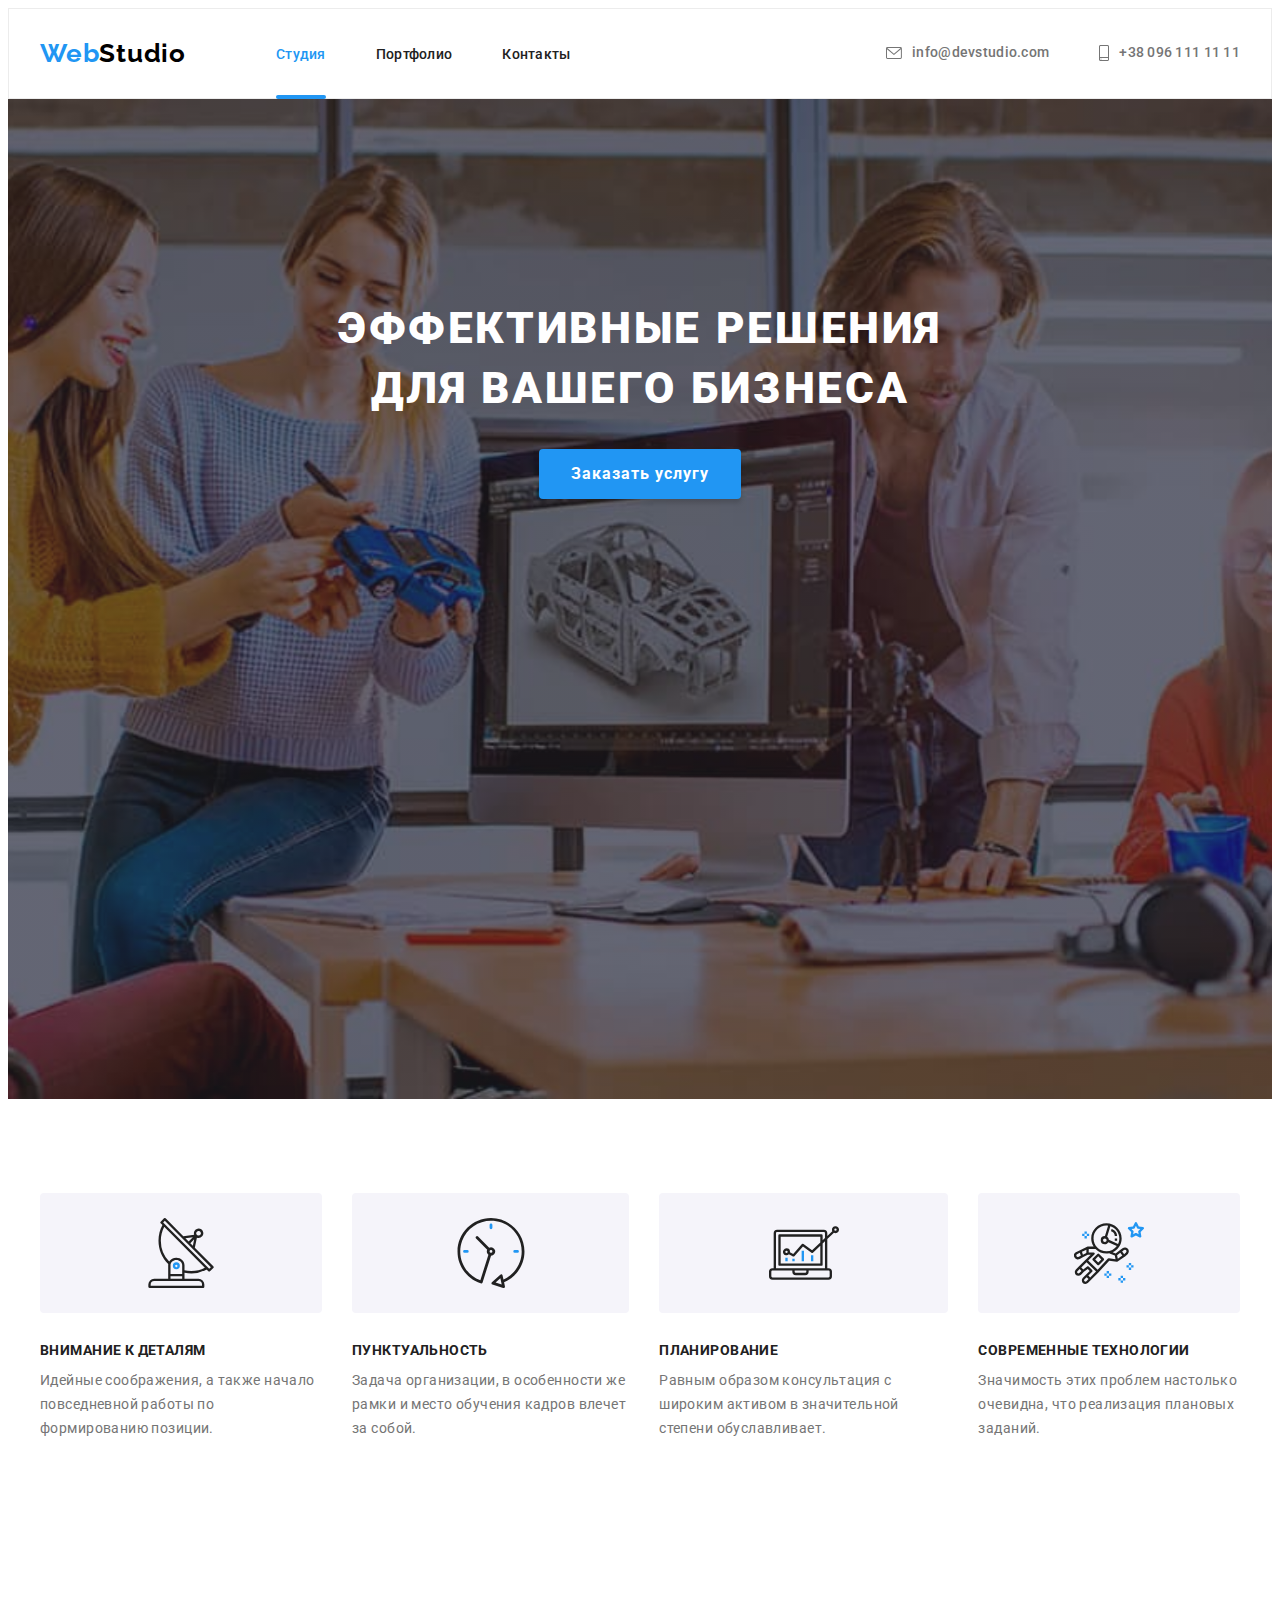
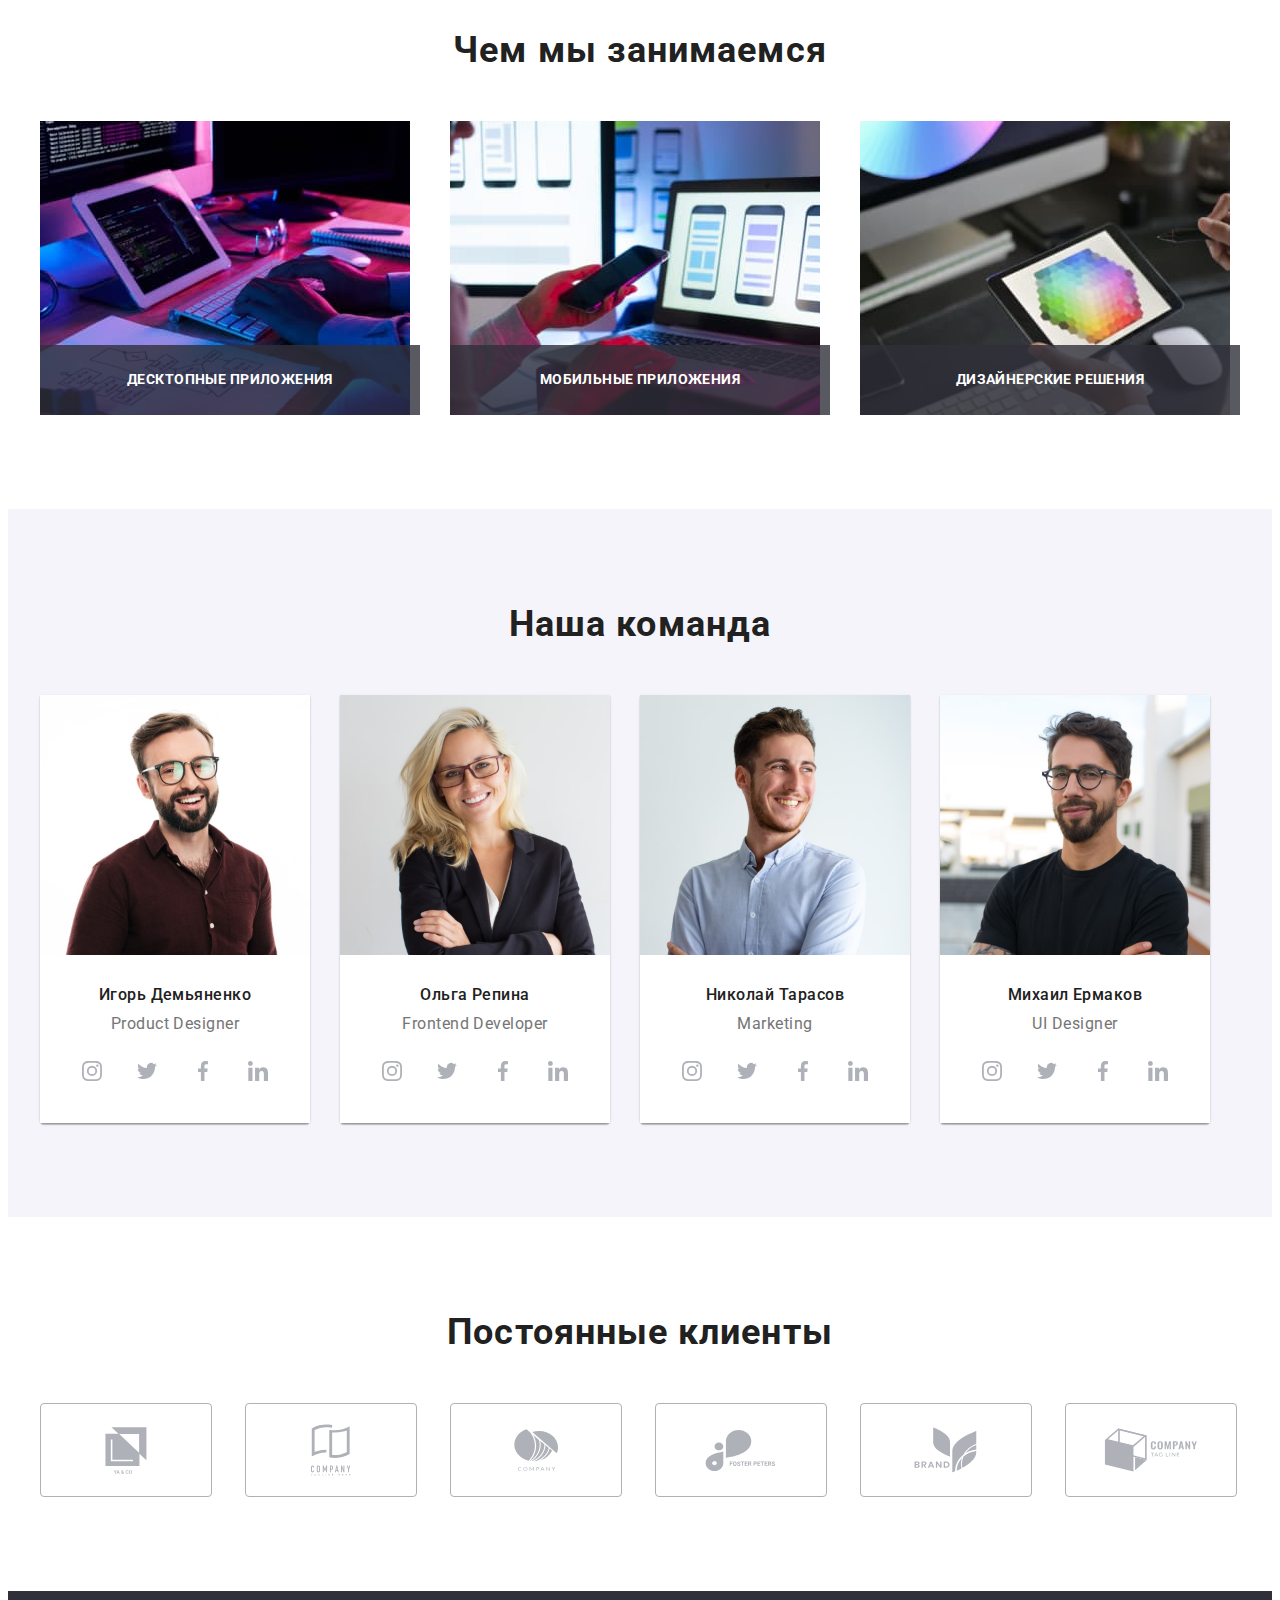
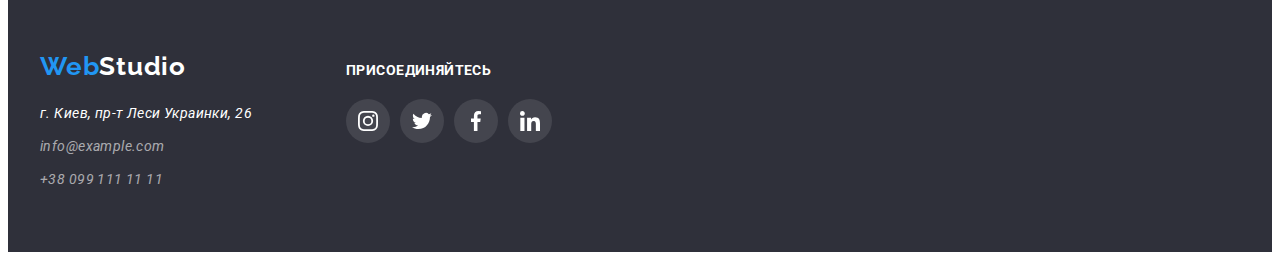
==== index.html @ 046500df "Клонирует HW5" ====
<!DOCTYPE html>
<html lang="ru">
  <head>
    <meta charset="UTF-8" />
    <meta http-equiv="X-UA-Compatible" content="IE=edge" />
    <meta name="viewport" content="width=device-width, initial-scale=1.0" />
    <title>HW 1</title>
    <link rel="preconnect" href="https://fonts.gstatic.com" />
    <link
      href="https://fonts.googleapis.com/css2?family=Raleway:wght@700&family=Roboto:wght@400;500;700;900&display=swap"
      rel="stylesheet"
    />
    <link
      rel="stylesheet"
      href="https://cdnjs.cloudflare.com/ajax/libs/modern-normalize/1.1.0/modern-normalize.min.css"
      integrity="sha512-wpPYUAdjBVSE4KJnH1VR1HeZfpl1ub8YT/NKx4PuQ5NmX2tKuGu6U/JRp5y+Y8XG2tV+wKQpNHVUX03MfMFn9Q=="
      crossorigin="anonymous"
      referrerpolicy="no-referrer"
    />
    <link rel="stylesheet" href="./css/styles.css" />
  </head>

  <body class="body">
    <header class="header">
      <div class="container header-container">
        <nav class="navigation">
          <a href="./index.html" lang="en" class="logo link"
            >Web<span class="logo-header">Studio</span></a
          >

          <ul class="nav-menu list">
            <li class="menu-item">
              <a class="menu-link link current" href="./index.html">Студия</a>
            </li>
            <li class="menu-item">
              <a class="menu-link link" href="./portfolio.html">Портфолио</a>
            </li>
            <li class="menu-item">
              <a class="menu-link link" href="#">Контакты</a>
            </li>
          </ul>
        </nav>
        <ul class="connect-header list">
          <li class="connect-item">
            <a class="connect-link link" href="mailto:info@devstudio.com">
              <svg class="connect-link-icon" width="16" height="12">
                <use href="./images/icons.svg#email"></use>
              </svg>
              info@devstudio.com
            </a>
          </li>
          <li class="connect-item">
            <a class="connect-link link" href="tel:+380961111111">
              <svg class="connect-link-icon" width="10" height="16">
                <use href="./images/icons.svg#smartphone"></use>
              </svg>
              +38 096 111 11 11
            </a>
          </li>
        </ul>
      </div>
    </header>

    <main>
      <!--HERO Банер-->
      <section class="hero">
        <div class="container">
          <h1 class="hero-titel">
            Эффективные решения<br />
            для вашего бизнеса
          </h1>
          <button data-modal-open class="hero-btn" type="button">
            Заказать услугу
          </button>
        </div>
      </section>

      <!--Преимущества - edvantages-->

      <section class="edvantages section">
        <div class="container">
          <!--h2 "Преимущества" скрыт стилями-->
          <h2 class="visualy-hidden">Преимущества</h2>
          <ul class="edvantages-list list">
            <li class="edvantages-item">
              <div class="edvantages-icon-conteiner">
                <svg class="edvantages-icon" width="70" height="70">
                  <use href="./images/icons.svg#antenna"></use>
                </svg>
              </div>
              <h3 class="edvantages-title">Внимание к деталям</h3>
              <p class="edvantages-description">
                Идейные соображения, а также начало повседневной работы по
                формированию позиции.
              </p>
            </li>
            <li class="edvantages-item">
              <div class="edvantages-icon-conteiner">
                <svg class="edvantages-icon" width="70" height="70">
                  <use href="./images/icons.svg#clock"></use>
                </svg>
              </div>
              <h3 class="edvantages-title">Пунктуальность</h3>
              <p class="edvantages-description">
                Задача организации, в особенности же рамки и место обучения
                кадров влечет за собой.
              </p>
            </li>
            <li class="edvantages-item">
              <div class="edvantages-icon-conteiner">
                <svg class="edvantages-icon" width="70" height="70">
                  <use href="./images/icons.svg#diagram"></use>
                </svg>
              </div>
              <h3 class="edvantages-title">Планирование</h3>
              <p class="edvantages-description">
                Равным образом консультация с широким активом в значительной
                степени обуславливает.
              </p>
            </li>
            <li class="edvantages-item">
              <div class="edvantages-icon-conteiner">
                <svg class="edvantages-icon" width="70" height="70">
                  <use href="./images/icons.svg#astronaut"></use>
                </svg>
              </div>
              <h3 class="edvantages-title">Современные технологии</h3>
              <p class="edvantages-description">
                Значимость этих проблем настолько очевидна, что реализация
                плановых заданий.
              </p>
            </li>
          </ul>
        </div>
      </section>

      <!--benefits-Чем мы занимаемся-->

      <section class="benefits section">
        <div class="container">
          <h2 class="section-title">Чем мы занимаемся</h2>
          <ul class="benefits-list list">
            <li class="benefits-item">
              <div class="benefits-card">
                <img
                  class="benefits-img"
                  src="./images/exampleofwork/workcode.jpg"
                  alt="Написание програмного кода"
                  width="370"
                  height="294"
                />
                <p class="benefits-title">Десктопные приложения</p>
              </div>
            </li>
            <li class="benefits-item">
              <div class="benefits-card">
                <img
                  class="benefits-img"
                  src="./images/exampleofwork/workmobile.jpg"
                  alt="Создание мобильных приложений"
                  width="370"
                  height="294"
                />
                <p class="benefits-title">Мобильные приложения</p>
              </div>
            </li>
            <li class="benefits-item">
              <div class="benefits-card">
                <img
                  class="benefits-img"
                  src="./images/exampleofwork/workdesign.jpg"
                  alt="Дизайн"
                  width="370"
                  height="294"
                />
                <p class="benefits-title">Дизайнерские решения</p>
              </div>
            </li>
          </ul>
        </div>
      </section>

      <!--Наша команда-->
      <section class="team section">
        <div class="container">
          <h2 class="section-title">Наша команда</h2>
          <ul class="team-list list">
            <li class="team-item">
              <img
                class="team-img"
                src="./images/team/productdesigner.jpg"
                alt="фото члена команды"
                width="270"
                height="260"
              />
              <div class="team-card">
                <h3 class="team-name">Игорь Демьяненко</h3>
                <p class="team-profession" lang="en">Product Designer</p>
                <ul class="team-social-list list">
                  <li class="team-social-item">
                    <a class="team-social-link" href="#">
                      <svg class="team-social-icon" width="20" height="20">
                        <use href="./images/icons.svg#instagram"></use>
                      </svg>
                    </a>
                  </li>
                  <li class="team-social-item">
                    <a class="team-social-link" href="#">
                      <svg class="team-social-icon" width="20" height="20">
                        <use href="./images/icons.svg#twitter"></use>
                      </svg>
                    </a>
                  </li>
                  <li class="team-social-item">
                    <a class="team-social-link" href="#">
                      <svg class="team-social-icon" width="20" height="20">
                        <use href="./images/icons.svg#facebook"></use>
                      </svg>
                    </a>
                  </li>
                  <li class="team-social-item">
                    <a class="team-social-link" href="#">
                      <svg class="team-social-icon" width="20" height="20">
                        <use href="./images/icons.svg#linkedin"></use>
                      </svg>
                    </a>
                  </li>
                </ul>
              </div>
            </li>
            <li class="team-item">
              <img
                class="team-img"
                src="./images/team/frontentdeveloper.jpg"
                alt="фото члена команды"
                width="270"
                height="260"
              />
              <div class="team-card">
                <h3 class="team-name">Ольга Репина</h3>
                <p class="team-profession" lang="en">Frontend Developer</p>
                <ul class="team-social-list list">
                  <li class="team-social-item">
                    <a class="team-social-link" href="#">
                      <svg class="team-social-icon" width="20" height="20">
                        <use href="./images/icons.svg#instagram"></use>
                      </svg>
                    </a>
                  </li>
                  <li class="team-social-item">
                    <a class="team-social-link" href="#">
                      <svg class="team-social-icon" width="20" height="20">
                        <use href="./images/icons.svg#twitter"></use>
                      </svg>
                    </a>
                  </li>
                  <li class="team-social-item">
                    <a class="team-social-link" href="#">
                      <svg class="team-social-icon" width="20" height="20">
                        <use href="./images/icons.svg#facebook"></use>
                      </svg>
                    </a>
                  </li>
                  <li class="team-social-item">
                    <a class="team-social-link" href="#">
                      <svg class="team-social-icon" width="20" height="20">
                        <use href="./images/icons.svg#linkedin"></use>
                      </svg>
                    </a>
                  </li>
                </ul>
              </div>
            </li>
            <li class="team-item">
              <img
                class="team-img"
                src="./images/team/marketing.jpg"
                alt="фото члена команды"
                width="270"
                height="260"
              />
              <div class="team-card">
                <h3 class="team-name">Николай Тарасов</h3>
                <p class="team-profession" lang="en">Marketing</p>
                <ul class="team-social-list list">
                  <li class="team-social-item">
                    <a class="team-social-link" href="#">
                      <svg class="team-social-icon" width="20" height="20">
                        <use href="./images/icons.svg#instagram"></use>
                      </svg>
                    </a>
                  </li>
                  <li class="team-social-item">
                    <a class="team-social-link" href="#">
                      <svg class="team-social-icon" width="20" height="20">
                        <use href="./images/icons.svg#twitter"></use>
                      </svg>
                    </a>
                  </li>
                  <li class="team-social-item">
                    <a class="team-social-link" href="#">
                      <svg class="team-social-icon" width="20" height="20">
                        <use href="./images/icons.svg#facebook"></use>
                      </svg>
                    </a>
                  </li>
                  <li class="team-social-item">
                    <a class="team-social-link" href="#">
                      <svg class="team-social-icon" width="20" height="20">
                        <use href="./images/icons.svg#linkedin"></use>
                      </svg>
                    </a>
                  </li>
                </ul>
              </div>
            </li>
            <li class="team-item">
              <img
                src="./images/team/uidesigner.jpg"
                alt="фото члена команды"
                width="270"
                height="260"
              />
              <div class="team-card">
                <h3 class="team-name">Михаил Ермаков</h3>
                <p class="team-profession" lang="rn">UI Designer</p>
                <ul class="team-social-list list">
                  <li class="team-social-item">
                    <a class="team-social-link" href="#">
                      <svg class="team-social-icon" width="20" height="20">
                        <use href="./images/icons.svg#instagram"></use>
                      </svg>
                    </a>
                  </li>
                  <li class="team-social-item">
                    <a class="team-social-link" href="#">
                      <svg class="team-social-icon" width="20" height="20">
                        <use href="./images/icons.svg#twitter"></use>
                      </svg>
                    </a>
                  </li>
                  <li class="team-social-item">
                    <a class="team-social-link" href="#">
                      <svg class="team-social-icon" width="20" height="20">
                        <use href="./images/icons.svg#facebook"></use>
                      </svg>
                    </a>
                  </li>
                  <li class="team-social-item">
                    <a class="team-social-link" href="#">
                      <svg class="team-social-icon" width="20" height="20">
                        <use href="./images/icons.svg#linkedin"></use>
                      </svg>
                    </a>
                  </li>
                </ul>
              </div>
            </li>
          </ul>
        </div>
      </section>

      <!--==========Постоянные клиенты===========-->
      <section class="clients section">
        <div class="container">
          <h2 class="section-title">Постоянные клиенты</h2>
          <ul class="clients-list list">
            <li class="clients-item">
              <a class="clients-item-link" href="#">
                <svg class="clients-item-logo" width="42" height="47">
                  <use href="./images/icons.svg#client1"></use>
                </svg>
              </a>
            </li>
            <li class="clients-item">
              <a class="clients-item-link" href="#">
                <svg class="clients-item-logo" width="40" height="52">
                  <use href="./images/icons.svg#client2"></use>
                </svg>
              </a>
            </li>
            <li class="clients-item">
              <a class="clients-item-link" href="#">
                <svg class="clients-item-logo" width="44" height="42">
                  <use href="./images/icons.svg#client3"></use>
                </svg>
              </a>
            </li>
            <li class="clients-item">
              <a class="clients-item-link" href="#">
                <svg class="clients-item-logo" width="85" height="41">
                  <use href="./images/icons.svg#client4"></use>
                </svg>
              </a>
            </li>
            <li class="clients-item">
              <a class="clients-item-link" href="#">
                <svg class="clients-item-logo" width="63" height="46">
                  <use href="./images/icons.svg#client5"></use>
                </svg>
              </a>
            </li>
            <li class="clients-item">
              <a class="clients-item-link" href="#">
                <svg class="clients-item-logo" width="94" height="44">
                  <use href="./images/icons.svg#client6"></use>
                </svg>
              </a>
            </li>
          </ul>
        </div>
      </section>
    </main>

    <footer class="footer">
      <div class="container footer-container">
        <div class="footer-left">
          <a href="./index.html" lang="en" class="logo link"
            >Web<span class="logo-footer">Studio</span></a
          >

          <address class="footer-address">
            <a
              class="footer-address-map link"
              href="https://goo.gl/maps/kzcwZxw4ZGiegETZ7"
              target="_blank"
              rel="noopener noreferrer"
              >г. Киев, пр-т Леси Украинки, 26</a
            >

            <ul class="list">
              <li class="footer-list">
                <a class="footer-address link" href="mailto:info@example.com"
                  >info@example.com</a
                >
              </li>
              <li class="footer-list">
                <a class="footer-address link" href="tel:+380991111111"
                  >+38 099 111 11 11</a
                >
              </li>
            </ul>
          </address>
        </div>
        <div class="footer-right">
          <p class="footer-right-title">присоединяйтесь</p>
          <ul class="footer-social-list list">
            <li class="footer-social-item">
              <a class="footer-social-link" href="#">
                <svg class="footer-social-icon" width="20" height="20">
                  <use href="./images/icons.svg#instagram"></use>
                </svg>
              </a>
            </li>
            <li class="footer-social-item">
              <a class="footer-social-link" href="#">
                <svg class="footer-social-icon" width="20" height="20">
                  <use href="./images/icons.svg#twitter"></use>
                </svg>
              </a>
            </li>
            <li class="footer-social-item">
              <a class="footer-social-link" href="#">
                <svg class="footer-social-icon" width="20" height="20">
                  <use href="./images/icons.svg#facebook"></use>
                </svg>
              </a>
            </li>
            <li class="footer-social-item">
              <a class="footer-social-link" href="#">
                <svg class="footer-social-icon" width="20" height="20">
                  <use href="./images/icons.svg#linkedin"></use>
                </svg>
              </a>
            </li>
          </ul>
        </div>
      </div>
    </footer>

    <div data-modal class="backdrop is-hidden">
      <div class="modal">
        <button data-modal-close type="button" class="close-btn">
          <svg class="icon-close-black" width="18" height="18">
            <use href="./images/icons.svg#close-black"></use>
          </svg>
        </button>
      </div>
    </div>

    <script src="./js/modal.js"></script>
  </body>
</html>
---- css/styles.css ----
:root {
  --accent-color: #2196f3;
  --primary-white-color: #ffffff;
  --title-text-color: #212121;
  --primary-text-color: #757575;
  --primary-black-color: #000000;
  --background-color-light: #f5f4fa;
  --social-color: #afb1b8;
}

h1,
h2,
h3,
h4,
h5,
h6,
p {
  margin-top: 0;
  margin-bottom: 0;
}

img {
  display: block;
  max-width: 100%;
}

.list {
  margin-top: 0;
  margin-bottom: 0;
  padding-left: 0%;
  list-style: none;
}

.link {
  text-decoration: none;
}
/*=============================*/
/*==========Container=========*/
.container {
  width: 1200px;
  padding-left: 15px;
  padding-right: 15px;
  margin: 0 auto;
}
/*==========Section===========*/
.section {
  padding-top: 94px;
  padding-bottom: 94px;
}
/*==============================*/
/*========COMPONENTS============*/
.section-title {
  font-weight: 700;
  font-size: 36px;
  line-height: 1.17;
  text-align: center;
  letter-spacing: 0.03em;
  color: var(--title-text-color);
  margin-bottom: 50px;
}
/*======END===COMPONENTS========*/
/*========hidden================*/
.visualy-hidden {
  position: absolute;
  clip: rect(0 0 0 0);
  width: 1px;
  height: 1px;
  margin: -1px;
}
/*====end==hidden===============*/
/* ===========header==========*/
.body {
  font-family: "Roboto", sans-serif;
  color: var(--primary-text-color);
  font-weight: 400;
  background-color: var(--primary-white-color);
}
/*==Logo==*/
.logo {
  margin-right: 90px;

  font-family: "Raleway", sans-serif;
  font-weight: 700;
  font-size: 26px;
  line-height: 1.19;
  letter-spacing: 0.03em;
  color: var(--accent-color);
}
.logo-header {
  color: var(--primary-black-color);
}
.logo-footer {
  color: var(--primary-white-color);
}
/*=END= Logo=*/
.header {
  padding-top: 24px;
  padding-bottom: 25px;
  border: 1px solid #ececec;
}
.header-container {
  display: flex;
  align-items: center;
  justify-content: space-between;
}

.navigation {
  display: flex;
  align-items: center;
}

.nav-menu {
  display: flex;
  align-items: center;
}

.menu-item:not(:last-child) {
  margin-right: 50px;
}

.menu-item {
  position: relative;
}
.menu-link {
  padding-top: 12px;
  padding-bottom: 32px; /*для увеличения площади кликабельности + after кликабельный*/
  font-weight: 500;
  font-size: 14px;
  line-height: 1.14;
  letter-spacing: 0.02em;
  color: var(--title-text-color);

  transition: color 250ms cubic-bezier(0.4, 0, 0.2, 1);
}

.menu-link:hover,
.menu-link:focus {
  color: var(--accent-color);
}
.menu-link.current {
  color: var(--accent-color);
}

.current::after {
  position: absolute;
  left: 0;
  bottom: 0;
  content: "";
  display: inline-block;
  width: 100%;
  height: 4px;
  background: var(--accent-color);
  border-radius: 2px;

  transform: translateY(36px);
}
.connect-header {
  display: flex;
  align-items: center;
}

.connect-item:not(:last-child) {
  margin-right: 50px;
}

.connect-link {
  display: flex;
  align-items: center;
  padding-top: 12px;
  padding-bottom: 12px; /*для увеличения площади кликабельности*/
  font-weight: 500;
  font-size: 14px;
  line-height: 1.14;
  letter-spacing: 0.02em;
  color: var(--primary-text-color);
  fill: var(--primary-text-color);

  transition: color 250ms cubic-bezier(0.4, 0, 0.2, 1),
    fill 250ms cubic-bezier(0.4, 0, 0.2, 1);
}

.connect-link:hover,
.connect-link:focus {
  color: var(--accent-color);
  fill: var(--accent-color);
}

.connect-link-icon {
  margin-right: 10px;
}
/* ===========END=== header==========*/

/*=============hero============*/
.hero {
  background-color: #2f303a;
  background-image: linear-gradient(
      rgba(47, 48, 58, 0.4),
      rgba(47, 48, 58, 0.4)
    ),
    url(../images/hero.jpg);
  background-size: cover;
  background-repeat: no-repeat;
  background-position: center;
  max-width: 1600px;
  min-height: 600px;
  margin: 0 auto;
  text-align: center;
  padding-top: 200px;
  padding-bottom: 200px;
}
.hero-titel {
  font-weight: 900;
  font-size: 44px;
  line-height: 1.36;
  text-align: center;
  letter-spacing: 0.06em;
  text-transform: uppercase;

  color: var(--primary-white-color);
  margin-bottom: 30px;
}
.hero-btn {
  padding: 10px 32px;
  box-shadow: 0px 4px 4px rgba(0, 0, 0, 0.15);
  border-radius: 4px;
  border: none;

  font-family: inherit;
  font-weight: 700;
  font-size: 16px;
  line-height: 1.88;
  letter-spacing: 0.06em;

  color: var(--primary-white-color);
  background-color: var(--accent-color);
  cursor: pointer;

  transition: background-color 250ms cubic-bezier(0.4, 0, 0.2, 1),
    color 250ms cubic-bezier(0.4, 0, 0.2, 1);
}

.hero-btn:hover,
.hero-btn:focus {
  background-color: #188ce8;
  color: var(--primary-white-color);
}
/*=============END=== hero============*/

/*==========Преимущества - edvantages====*/

.edvantages-item:not(:last-child) {
  margin-right: 30px;
}

.edvantages-list {
  display: flex;
}

.edvantages-icon-conteiner {
  display: flex;
  justify-content: center;
  align-items: center;
  height: 120px;
  margin-bottom: 30px;
  background-color: var(--background-color-light);
  border-radius: 4px;
}
.edvantages-title {
  margin-bottom: 10px;
  font-weight: 700;
  font-size: 14px;
  line-height: 1.14;
  letter-spacing: 0.03em;
  text-transform: uppercase;
  color: var(--title-text-color);
}
.edvantages-description {
  font-size: 14px;
  line-height: 1.71;
  letter-spacing: 0.03em;
}
/*========== END===   Преимущества - edvantages====*/

/*==========benefits Чем мы занимаемся======*/
.benefits-list {
  display: flex;
  margin-top: -30px;
  margin-left: -30px;
}

.benefits-item {
  flex-basis: calc((100% - 90px) / 3);
  margin-top: 30px;
  margin-left: 30px;
}

.benefits-card {
  position: relative;
}
.benefits-title {
  position: absolute;
  left: 0;
  bottom: 0;
  width: 100%;

  font-weight: 700;
  font-size: 14px;
  line-height: 1.14;
  text-align: center;
  letter-spacing: 0.03em;
  text-transform: uppercase;
  color: var(--primary-white-color);
  background: rgba(47, 48, 58, 0.8);

  padding-top: 27px;
  padding-bottom: 27px;
}

/*==========END===  benefits Чем мы занимаемся======*/

/*==========Team Наша команда======*/
.team {
  background-color: var(--background-color-light);
}

.team-list {
  display: flex;
  flex-wrap: wrap; /* на случай увеличениея кол-во членов команды*/
  margin-left: -30px;
  margin-top: -30px;
}

.team-item {
  flex-basis: calc((100% - 120) / 4);
  margin-left: 30px;
  margin-top: 30px;
  box-shadow: 0px 1px 3px rgba(0, 0, 0, 0.12), 0px 1px 1px rgba(0, 0, 0, 0.14),
    0px 2px 1px rgba(0, 0, 0, 0.2);
  border-radius: 0px 0px 4px 4px;
}

.team-name {
  margin-bottom: 10px;
  font-weight: 500;
  font-size: 16px;
  line-height: 1.19;
  text-align: center;
  letter-spacing: 0.03em;
  color: var(--title-text-color);
}

.team-profession {
  font-size: 16px;
  line-height: 1.19;
  text-align: center;
  letter-spacing: 0.03em;
  margin-bottom: 16px;
}

.team-social-list {
  display: flex;
  justify-content: center;
  justify-content: space-between;
}
.team-social-item {
  width: 44px;
  height: 44px;
}
.team-social-link {
  display: flex;
  justify-content: center;
  align-items: center;
  width: 100%;
  height: 100%;
  border-radius: 50%;
  fill: var(--social-color);

  transition: fill 250ms cubic-bezier(0.4, 0, 0.2, 1),
    background-color 250ms cubic-bezier(0.4, 0, 0.2, 1);
}

.team-social-link:hover,
.team-social-link:focus {
  fill: var(--primary-white-color);
  background-color: var(--accent-color);
}

.team-card {
  padding: 30px 30px;
  background-color: var(--primary-white-color);
}
/*==========END=== Team Наша команда======*/

/*=========Clients====Постоянные клтенты===*/
.clients-list {
  display: flex;
  flex-wrap: wrap;
  margin-top: -30px;
  margin-right: -30px;
}

.clients-item-link {
  display: flex;
  justify-content: center;
  align-items: center;
  width: 170px;
  height: 92px;
  border: 1px solid #afb1b8;
  border-radius: 4px;
  fill: var(--social-color);

  transition: fill 250ms cubic-bezier(0.4, 0, 0.2, 1),
    border-color 250ms cubic-bezier(0.4, 0, 0.2, 1);
}

.clients-item-link:hover,
.clients-item-link:focus {
  fill: var(--accent-color);
  border-color: var(--accent-color);
}
.clients-item {
  margin-top: 30px;
  margin-right: 30px;
  flex-basis: calc((100% - 180px) / 6);
}
/*=========END===Clients====Постоянные клтенты===*/

/*==========Footer============*/
.footer {
  background-color: #2f303a;
  padding-top: 60px;
  padding-bottom: 60px;
}

.footer-address {
  margin-top: 20px;
}
.footer-address-map {
  font-size: 14px;
  line-height: 1.71;
  letter-spacing: 0.03em;
  color: var(--primary-white-color);
}

.footer-list {
  margin-top: 9px;
}

.footer-address {
  font-size: 14px;
  line-height: 1.71;
  letter-spacing: 0.03em;
  color: rgba(255, 255, 255, 0.6);

  transition: color 250ms cubic-bezier(0.4, 0, 0.2, 1);
}
.footer-address:hover,
.footer-address:focus {
  color: var(--accent-color);
}

.footer-container {
  display: flex;
}
.footer-left {
  margin-right: 70px;
}
.footer-right {
  margin-top: 12px;
}
.footer-right-title {
  font-weight: 700;
  font-size: 14px;
  line-height: 1.14;
  letter-spacing: 0.03em;
  text-transform: uppercase;
  color: var(--primary-white-color);
  margin-bottom: 20px;
}
.footer-social-list {
  display: flex;
  justify-content: center;
  justify-content: space-between;
}

.footer-social-item {
  width: 44px;
  height: 44px;
}
.footer-social-item:not(:last-child) {
  margin-right: 10px;
}

.footer-social-link {
  display: flex;
  justify-content: center;
  align-items: center;
  width: 100%;
  height: 100%;
  fill: var(--primary-white-color);
  background: rgba(255, 255, 255, 0.1);
  border-radius: 50%;

  transition: background-color 250ms cubic-bezier(0.4, 0, 0.2, 1);
}
.footer-social-link:hover,
.footer-social-link:focus {
  background-color: var(--accent-color);
}
/*==========END=== Footer======*/

/*=======Backdrop============*/
.backdrop {
  position: fixed;
  top: 0;
  left: 0;
  width: 100vw;
  height: 100vh;
  background-color: rgba(0, 0, 0, 0.2);

  transition: opacity 250ms linear, visibility 250ms linear;
}
.modal {
  position: absolute;
  top: 50%;
  left: 50%;
  width: 528px;
  height: 581px;
  background-color: var(--primary-white-color);
  box-shadow: 0px 1px 3px rgba(0, 0, 0, 0.12), 0px 1px 1px rgba(0, 0, 0, 0.14),
    0px 2px 1px rgba(0, 0, 0, 0.2);
  border-radius: 4px;

  transform: translate(-50%, -50%);
}

.close-btn {
  display: flex;
  justify-content: center;
  align-items: center;
  position: absolute;
  top: 8px;
  right: 8px;
  width: 30px;
  height: 30px;
  background: var(--primary-white-color);
  border: 1px solid rgba(0, 0, 0, 0.1);
  border-radius: 50%;
  padding: 0;
  cursor: pointer;
}

.is-hidden {
  opacity: 0;
  visibility: hidden;
  pointer-events: none;
}
/*====END==Backdrop==========*/
/*=======END==Index==========*/
/*=============================*/
/*******************************/
/*==============================*/
/*==========Portfolio===========*/
/*=====Filter====*/
.filter-list {
  display: flex;
  justify-content: center;

  margin-bottom: 50px;
}

.filter-item:not(:last-child) {
  margin-right: 8px;
}
.filter-btn {
  padding: 6px 22px;
  font-family: inherit;
  font-weight: 500;
  font-size: 16px;
  line-height: 1.62;
  text-align: center;
  letter-spacing: 0.03em;
  color: var(--title-text-color);
  background-color: #f5f4fa;
  border-radius: 4px;
  border: none;
  cursor: pointer;

  transition: color 250ms cubic-bezier(0.4, 0, 0.2, 1),
    background-color 250ms cubic-bezier(0.4, 0, 0.2, 1),
    box-shadow 250ms cubic-bezier(0.4, 0, 0.2, 1);
}
.filter-btn:hover,
.filter-btn:focus {
  color: var(--primary-white-color);
  background-color: var(--accent-color);
  box-shadow: 0px 3px 1px rgba(0, 0, 0, 0.1), 0px 1px 2px rgba(0, 0, 0, 0.08),
    0px 2px 2px rgba(0, 0, 0, 0.12);
}
/*=====END== Filter=============*/

/*===========Exemples===========*/
.exemples-list {
  display: flex;
  flex-wrap: wrap;
  margin-left: -30px;
  margin-top: -30px;
}

.exemples-item {
  flex-basis: calc((100% - 90px) / 3);
  margin-left: 30px;
  margin-top: 30px;
}

.exemples-conteiner {
  margin: 0 0;
}
.exemples-card {
  text-align: left;
  padding: 20px 24px;
  border: 1px solid #eeeeee;
  border-top: none;
}
.exemples-name {
  margin-bottom: 4px;
  font-weight: 700;
  font-size: 18px;
  line-height: 2;
  letter-spacing: 0.06em;
  color: var(--title-text-color);
}

.exemples-work {
  font-size: 16px;
  line-height: 1.88;
  letter-spacing: 0.03em;
  color: var(--primary-text-color);
}
.exemples-link {
  display: block;
  width: 100%;
  height: 100%;

  transition: box-shadow 250ms cubic-bezier(0.4, 0, 0.2, 1);
}
.exemples-link:hover,
.exemples-link:focus {
  box-shadow: 0px 1px 1px rgba(0, 0, 0, 0.12), 0px 4px 4px rgba(0, 0, 0, 0.06),
    1px 4px 6px rgba(0, 0, 0, 0.16);
}
/*=====overlay==*/
.exemples-overlay-box {
  position: relative;
  overflow: hidden;
}
.exemples-overlay-text {
  position: absolute;
  top: 100%;
  left: 0;
  width: 100%;
  height: 100%;
  padding: 63px 24px;

  font-size: 18px;
  line-height: 1.56;
  letter-spacing: 0.03em;
  color: var(--primary-white-color);
  overflow: auto;
  background: rgba(33, 150, 243, 0.9);

  transition: transform 250ms cubic-bezier(0.4, 0, 0.2, 1);
}
.exemples-link:hover .exemples-overlay-text,
.exemples-link:focus .exemples-overlay-text {
  transform: translateY(-100%);
}
/*===END==overlay=====*/

/*=====END====Exemples============*/ ;
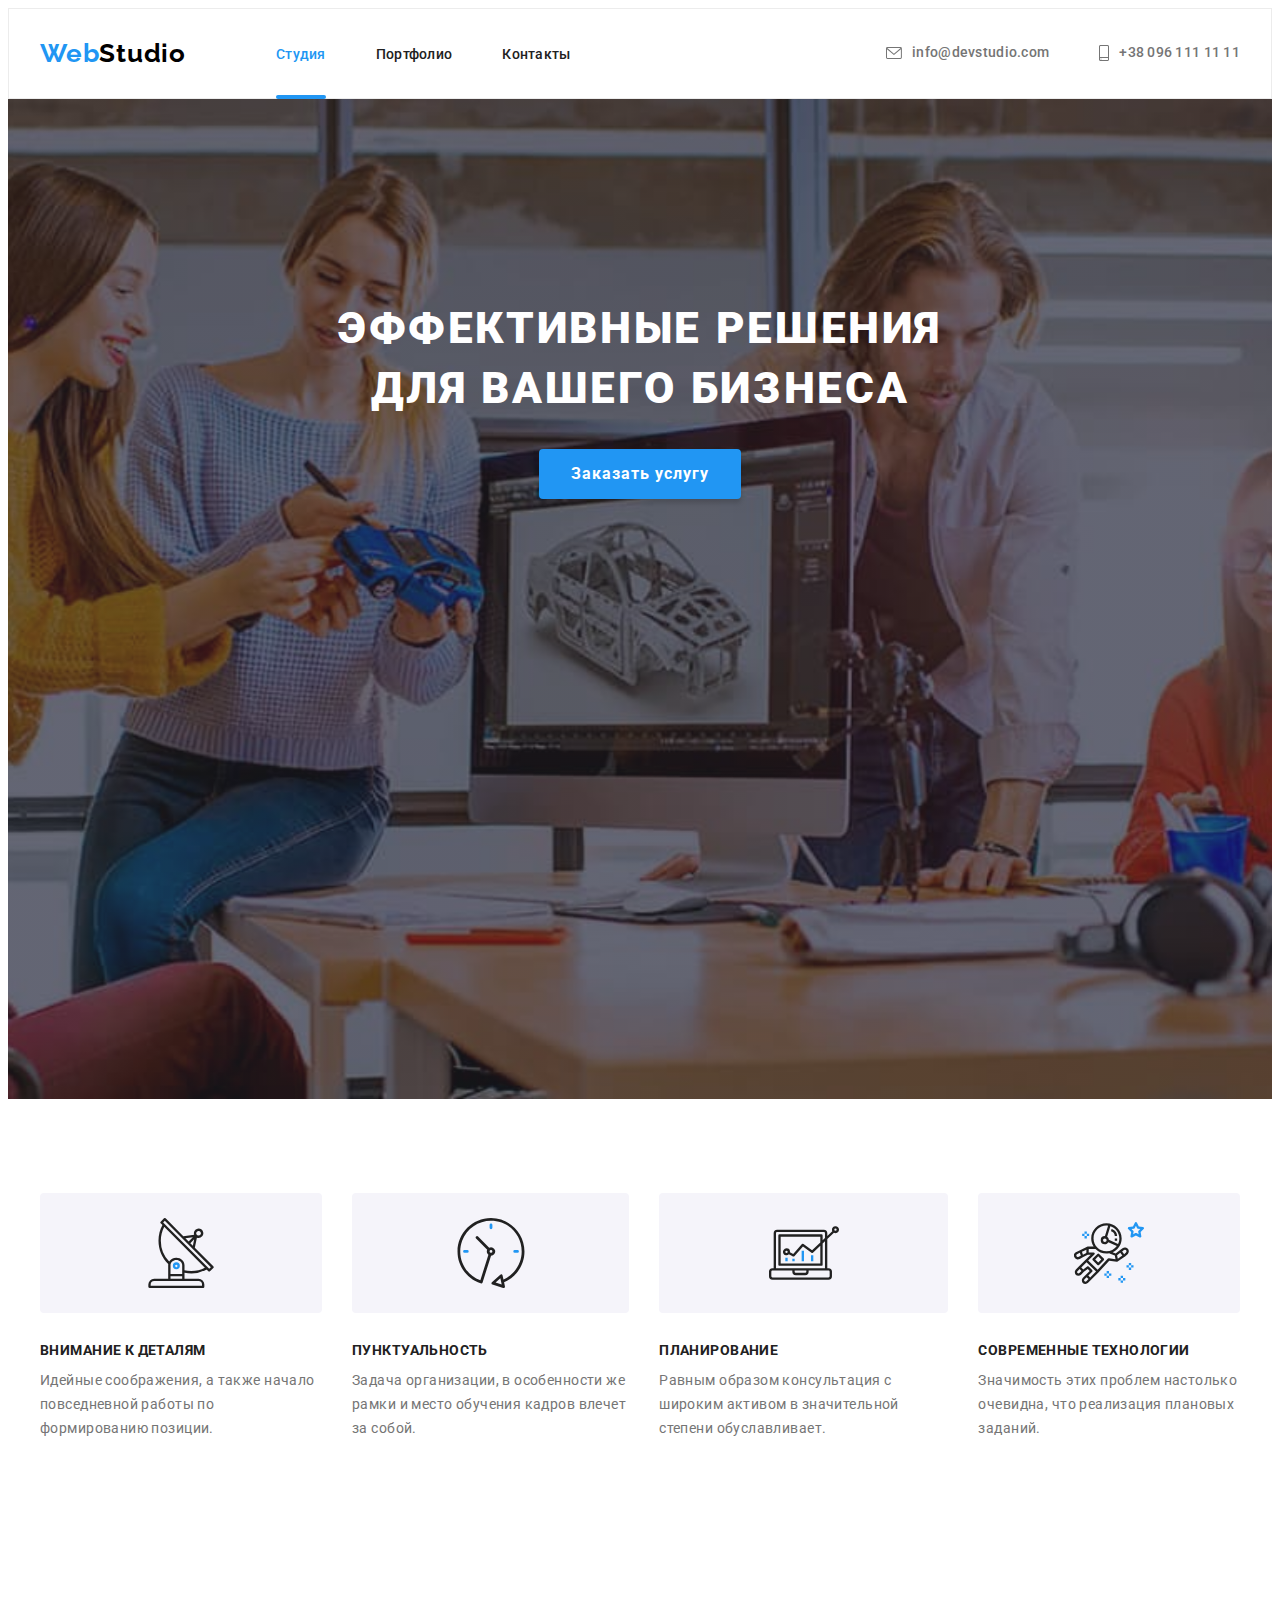
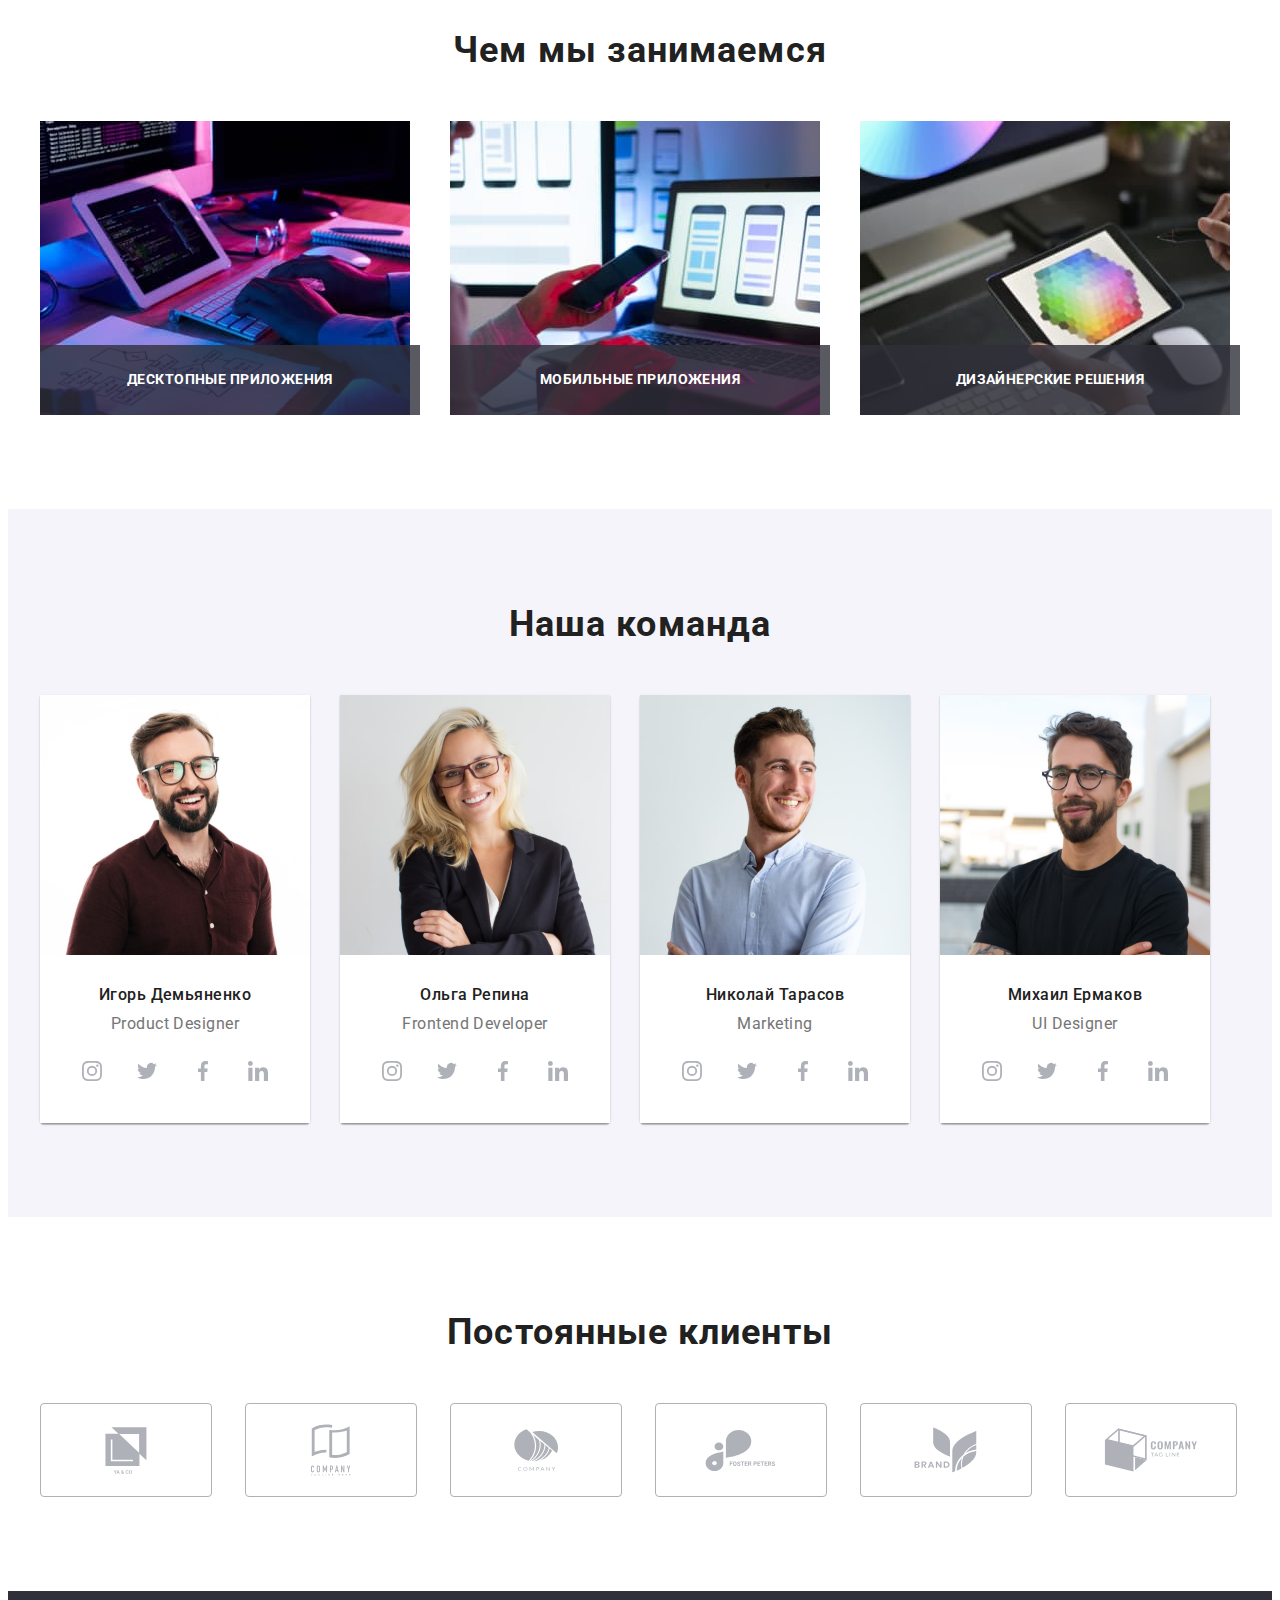
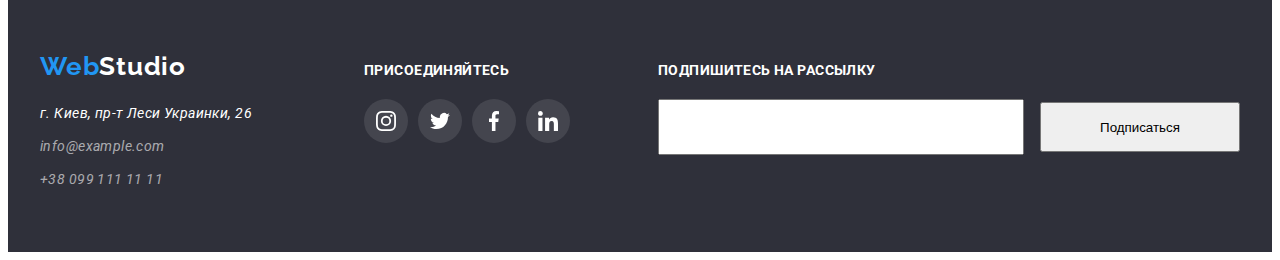
==== commit afa84cdc: "Добавляет footer-newsletter" ====
--- a/index.html
+++ b/index.html
@@ -475,6 +475,15 @@
             </li>
           </ul>
         </div>
+        <div class="footer-newsletter">
+          <p class="newsletter-title">Подпишитесь на рассылку</p>
+          <label for="">
+            <input class="newsletter-input" type="email" name="user-name">
+          </label>
+          <button type="submit" class="newsletter-btn">Подписаться
+
+          </button>
+        </div>
       </div>
     </footer>
 
--- a/css/styles.css
+++ b/css/styles.css
@@ -461,10 +461,11 @@
 
 .footer-container {
   display: flex;
-}
-.footer-left {
+  justify-content: space-between;
+}
+/*.footer-left {
   margin-right: 70px;
-}
+}*/
 .footer-right {
   margin-top: 12px;
 }
@@ -507,6 +508,31 @@
 .footer-social-link:focus {
   background-color: var(--accent-color);
 }
+
+/*=====newsletter=====*/
+.footer-newsletter {
+  margin-top: 12px;
+}
+.newsletter-title {
+  font-weight: bold;
+  font-size: 14px;
+  line-height: 1.14;
+  letter-spacing: 0.03em;
+  text-transform: uppercase;
+  color: var(--primary-white-color);
+
+  padding-bottom: 20px;
+}
+.newsletter-input {
+  width: 358px;
+  height: 50px;
+  margin-right: 12px;
+}
+.newsletter-btn {
+  width: 200px;
+  height: 50px;
+}
+/*===END===newsletter====*/
 /*==========END=== Footer======*/
 
 /*=======Backdrop============*/
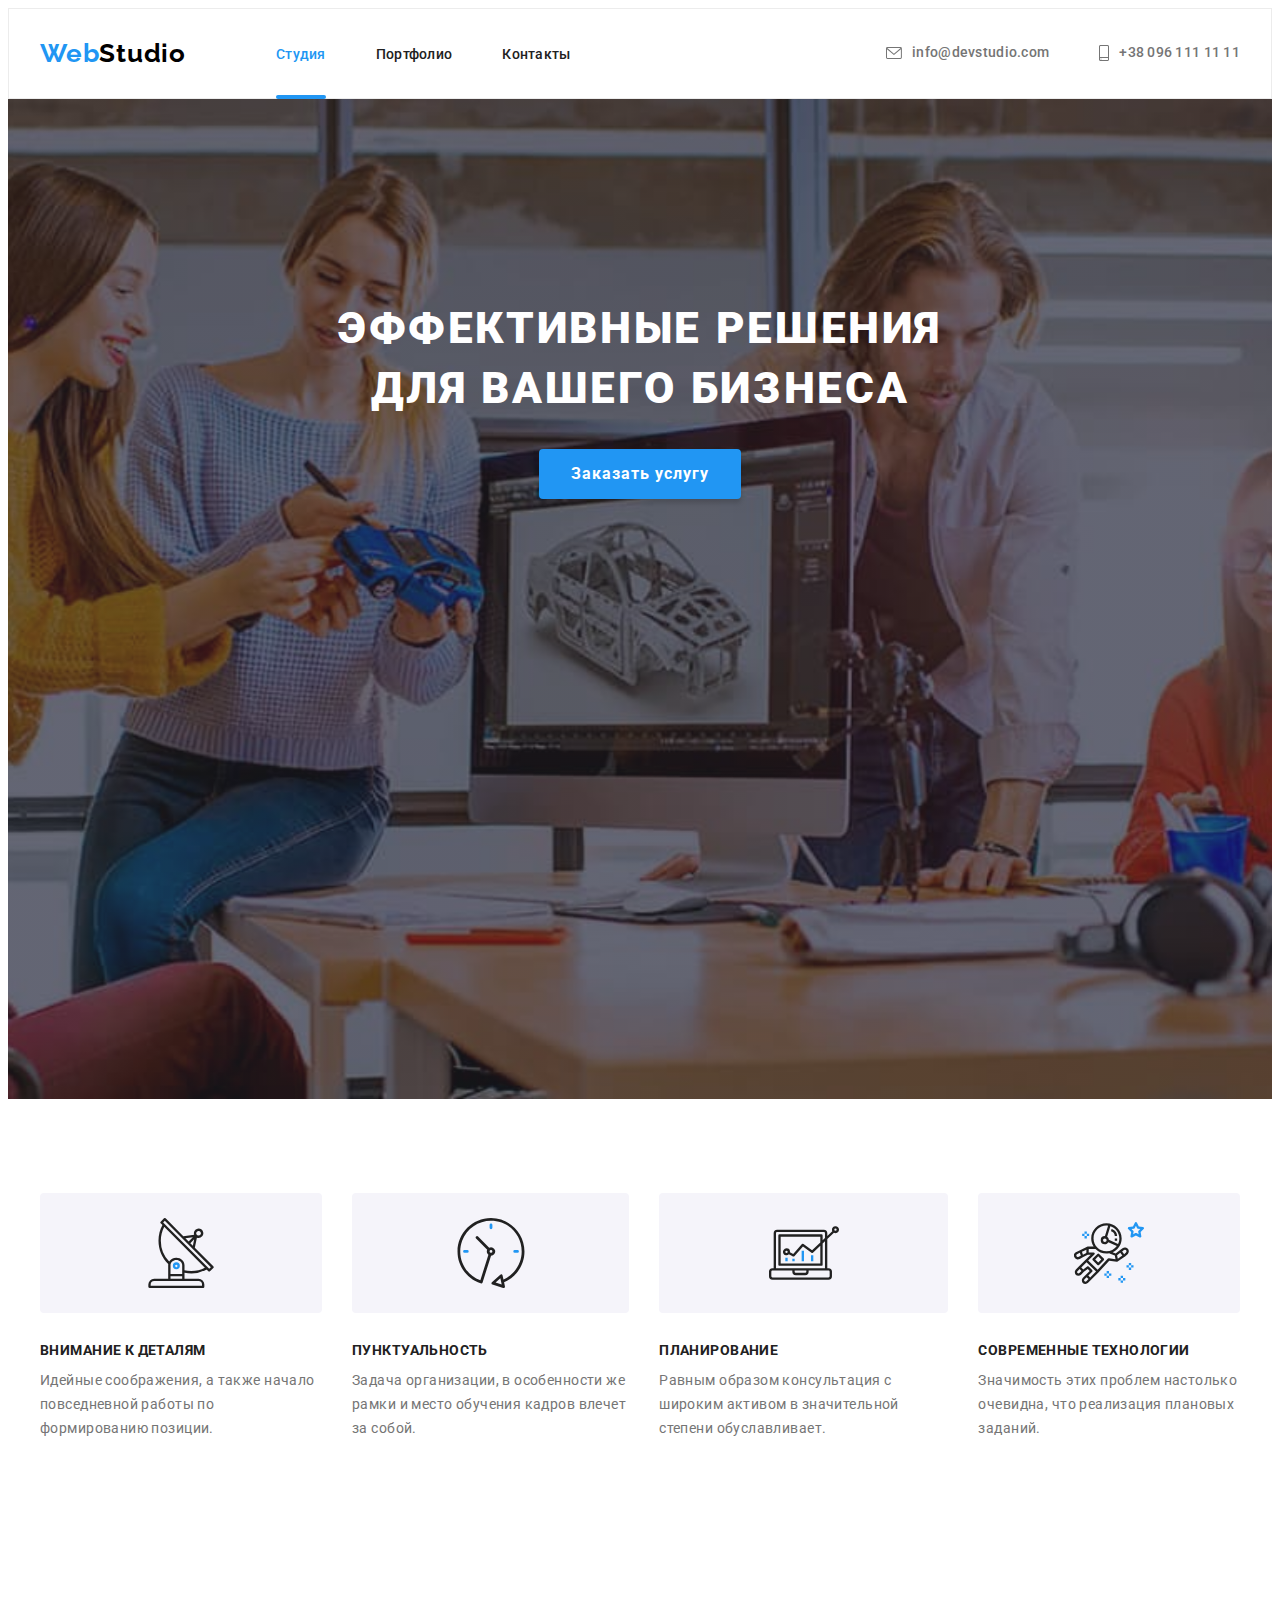
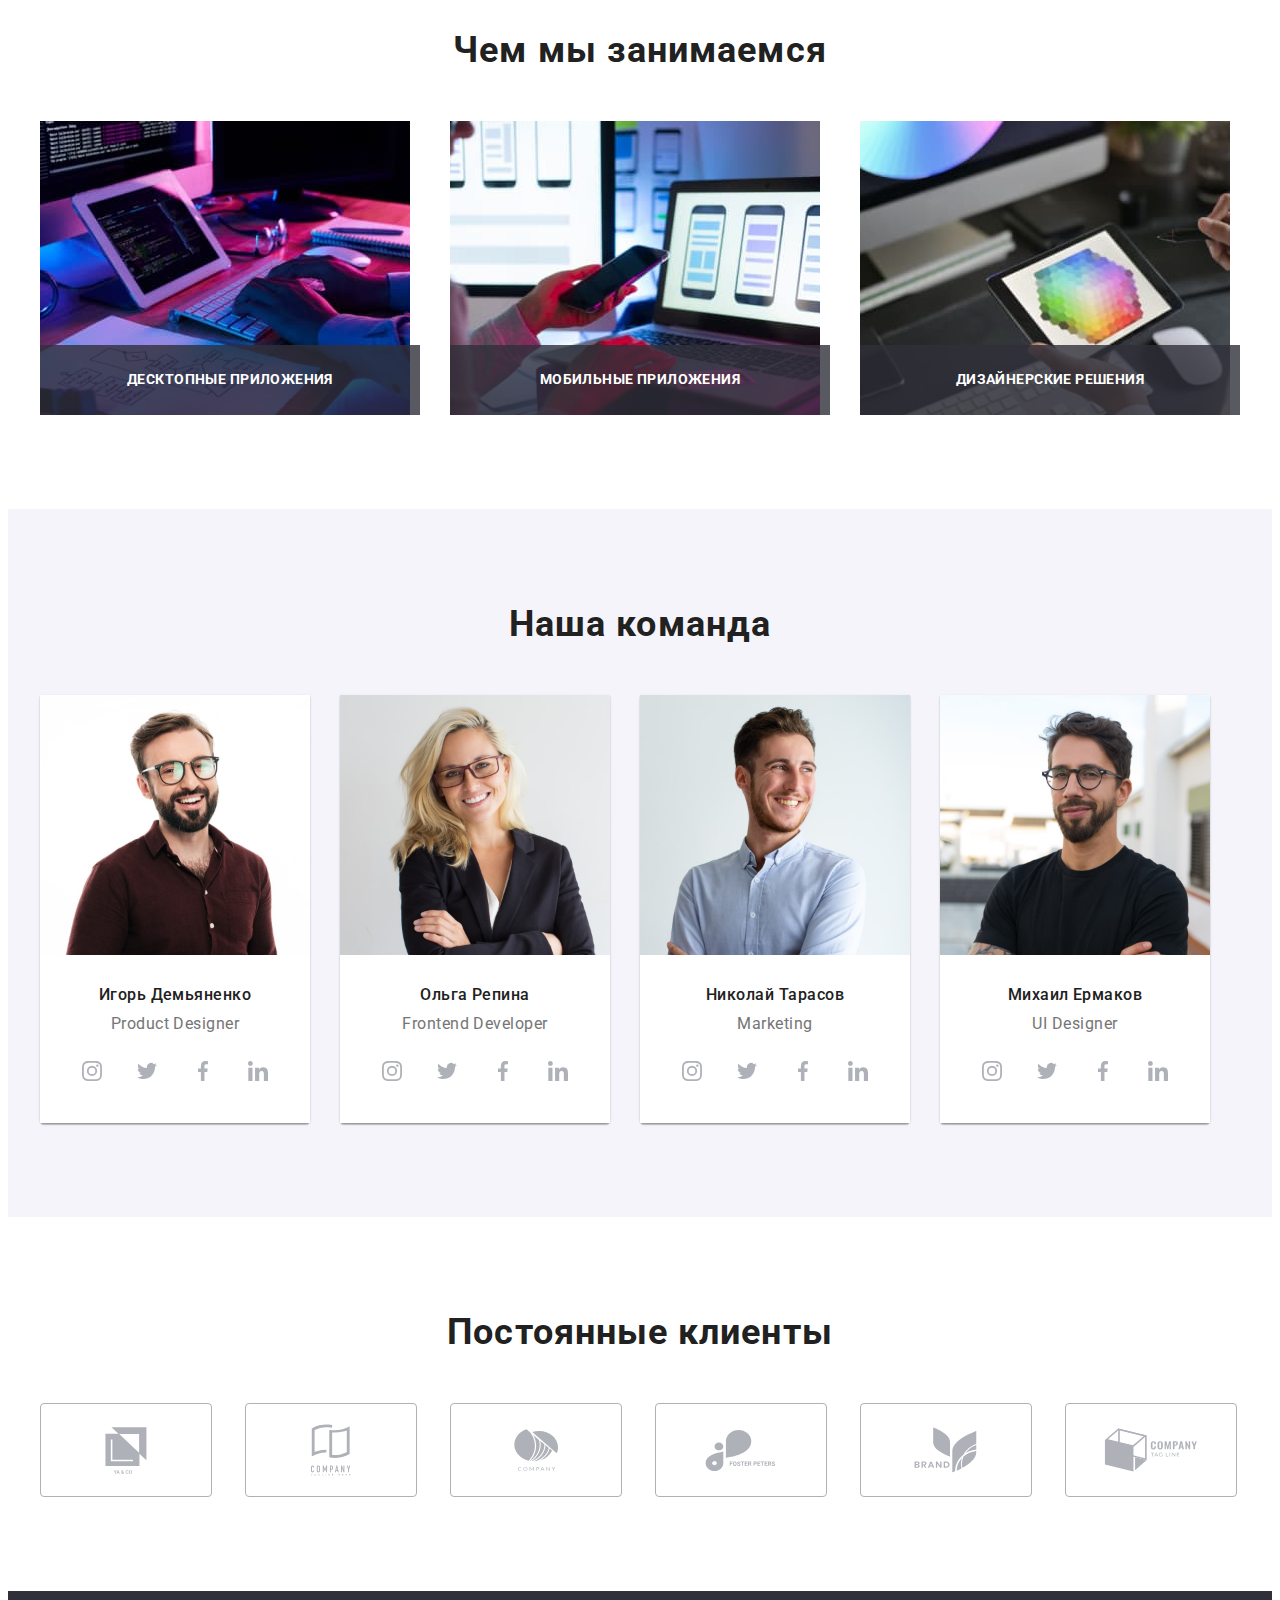
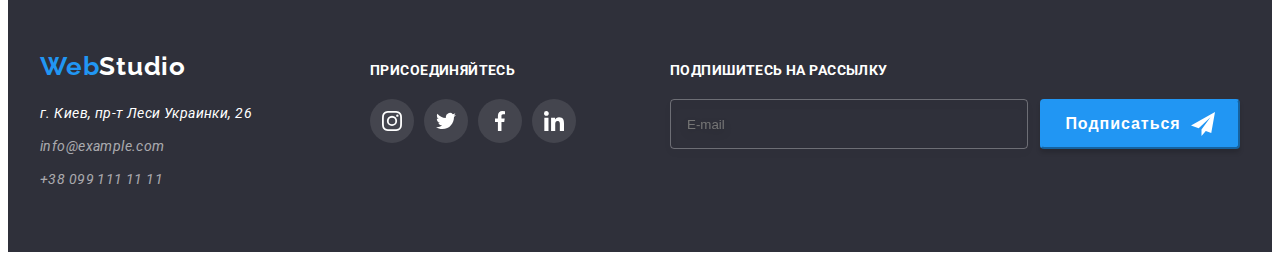
==== commit 424dac32: "Добавляет оформление и иконку в Footer/newsletter" ====
--- a/index.html
+++ b/index.html
@@ -474,15 +474,17 @@
               </a>
             </li>
           </ul>
-        </div>
+        </div> 
         <div class="footer-newsletter">
           <p class="newsletter-title">Подпишитесь на рассылку</p>
-          <label for="">
-            <input class="newsletter-input" type="email" name="user-name">
-          </label>
-          <button type="submit" class="newsletter-btn">Подписаться
-
-          </button>
+          <form class="newsletter-form" action="">
+            <input class="newsletter-input" type="email" name="user-name" placeholder="E-mail">
+            <button type="submit" class="newsletter-btn">Подписаться
+              <svg class="newsletter-btn-icon" width="24" height="24">
+                <use href="./images/icons.svg#icon-send"></use>
+              </svg>
+            </button>   
+          </form>
         </div>
       </div>
     </footer>
--- a/css/styles.css
+++ b/css/styles.css
@@ -463,9 +463,7 @@
   display: flex;
   justify-content: space-between;
 }
-/*.footer-left {
-  margin-right: 70px;
-}*/
+
 .footer-right {
   margin-top: 12px;
 }
@@ -520,17 +518,59 @@
   letter-spacing: 0.03em;
   text-transform: uppercase;
   color: var(--primary-white-color);
-
-  padding-bottom: 20px;
+}
+.newsletter-form {
+  display: flex;
+  justify-content: center;
+  align-items: center;
+  margin-top: 20px;
 }
 .newsletter-input {
   width: 358px;
   height: 50px;
   margin-right: 12px;
-}
+  padding-left: 16px;
+
+  outline: none;
+  background-color: transparent;
+  border: 1px solid rgba(255, 255, 255, 0.3);
+  box-sizing: border-box;
+  filter: drop-shadow(0px 4px 4px rgba(0, 0, 0, 0.15));
+  border-radius: 4px;
+
+  transition: border-color 250ms cubic-bezier(0.4, 0, 0.2, 1);
+}
+
+.newsletter-input:focus,
+.newsletter-input:hover {
+  border-color: var(--accent-color);
+}
+
 .newsletter-btn {
+  display: flex;
+  align-items: center;
+  justify-content: center;
+
   width: 200px;
   height: 50px;
+
+  font-weight: bold;
+  font-size: 16px;
+  line-height: 1.87;
+  text-align: center;
+  letter-spacing: 0.06em;
+
+  color: var(--primary-white-color);
+  background-color: var(--accent-color);
+  box-shadow: 0px 4px 4px rgba(0, 0, 0, 0.15);
+  border-radius: 4px;
+  border-color: var(--accent-color);
+
+  cursor: pointer;
+}
+
+.newsletter-btn-icon {
+  margin-left: 10px;
 }
 /*===END===newsletter====*/
 /*==========END=== Footer======*/
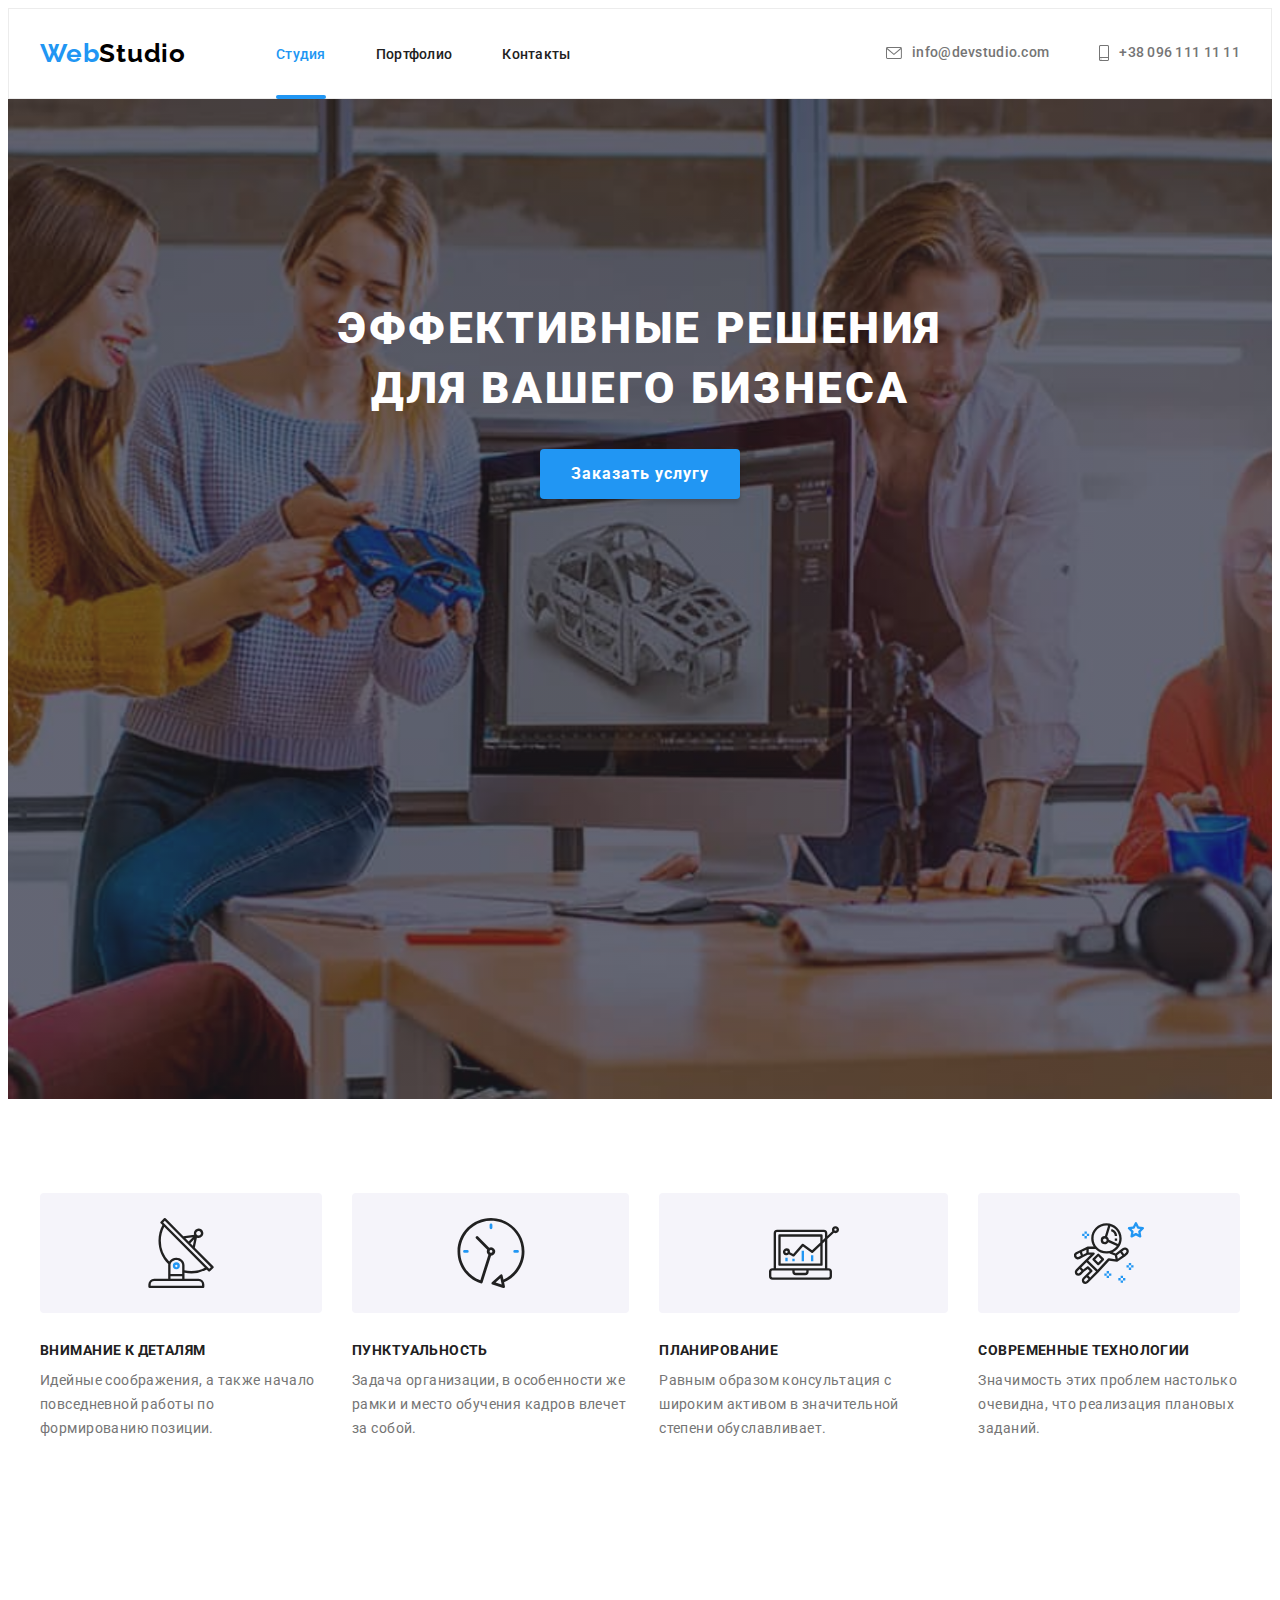
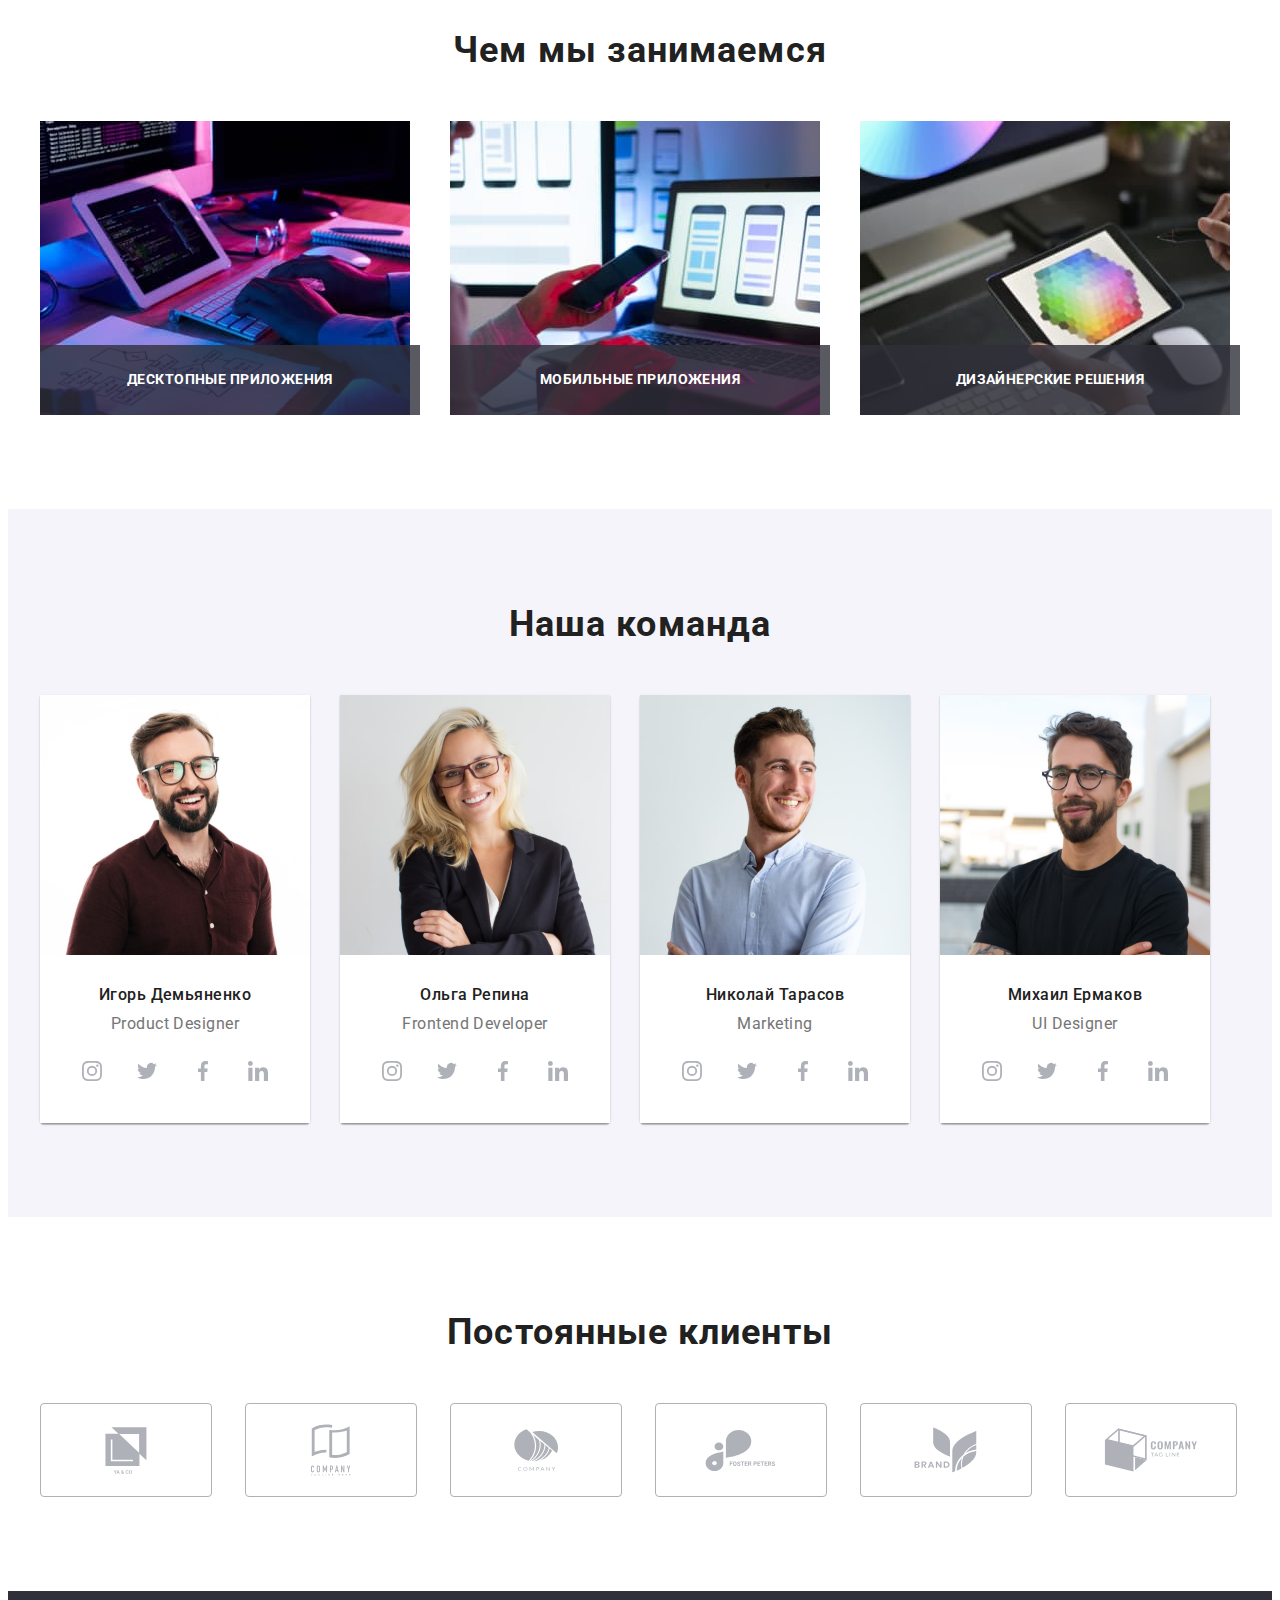
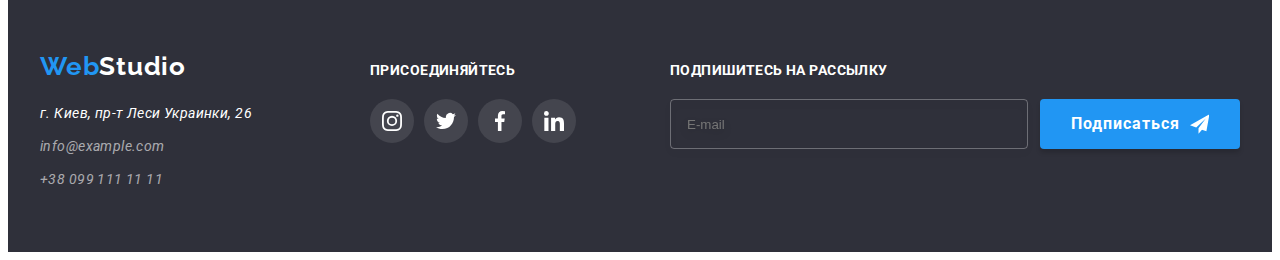
==== commit e02721bb: "делает для button общий CSS" ====
--- a/index.html
+++ b/index.html
@@ -69,9 +69,7 @@
             Эффективные решения<br />
             для вашего бизнеса
           </h1>
-          <button data-modal-open class="hero-btn" type="button">
-            Заказать услугу
-          </button>
+          <button data-modal-open class="component-btn" type="button">Заказать услугу</button>
         </div>
       </section>
 
@@ -479,7 +477,7 @@
           <p class="newsletter-title">Подпишитесь на рассылку</p>
           <form class="newsletter-form" action="">
             <input class="newsletter-input" type="email" name="user-name" placeholder="E-mail">
-            <button type="submit" class="newsletter-btn">Подписаться
+            <button type="submit" class="component-btn newsletter-btn">Подписаться
               <svg class="newsletter-btn-icon" width="24" height="24">
                 <use href="./images/icons.svg#icon-send"></use>
               </svg>
@@ -496,6 +494,52 @@
             <use href="./images/icons.svg#close-black"></use>
           </svg>
         </button>
+
+        <form class="form" action="">
+          <p class="form-title">Оставьте свои данные, мы вам перезвоним</p>
+         
+          <label class="form-label">Имя 
+            <div class="form-field">
+              <input type="text" class="form-input" name="user-name"> 
+              <svg class="form-icon" width="18" height="18">
+                <use href="./images/icons.svg#modal-person"></use>
+              </svg>
+            </div>
+          </label> 
+
+          <label class="form-label">Телефон 
+            <div class="form-field">
+            <input type="tell" class="form-input" name="user-tell">
+            <svg class="form-icon" width="18" height="18">
+              <use href="./images/icons.svg#modal-phone"></use>
+            </svg>
+            </div>
+          </label>
+
+          <label class="form-label">Почта
+            <div class="form-field">
+            <input type="email" class="form-input" name="user-email">
+            <svg class="form-icon" width="18" height="18">
+              <use href="./images/icons.svg#modal-email"></use>
+            </svg>
+            </div>
+          </label>
+
+          <label class="form-label">Комментарий
+            <textarea class="form-comment" name="user-comment" placeholder="Введите текст"></textarea>
+          </label>
+
+          <label class="form-contract-label">
+            <input type="checkbox" class="form-contract-checkbox" name="contract-input" value="yes" id="contract">
+            <span class="form-contract-text"> Соглашаюсь с рассылкой и принимаю</span>
+            <span class="form-contract-text">
+              <a href="#">Условия договора</a>
+            </span>
+          </label>
+
+          <buttont class="component-btn" type="submit">Отправить</buttont>
+
+        </form>
       </div>
     </div>
 
--- a/css/styles.css
+++ b/css/styles.css
@@ -57,6 +57,33 @@
   letter-spacing: 0.03em;
   color: var(--title-text-color);
   margin-bottom: 50px;
+}
+.component-btn{
+  /*box-sizing: content-box;*/
+  width: 200px;
+  height: 50px;
+  padding: 10px 31px;
+  text-align: center;
+  
+  font-family: inherit;
+  font-weight: 700;
+  font-size: 16px;
+  line-height: 1.87;
+  letter-spacing: 0.06em;
+  box-shadow: 0px 4px 4px rgba(0, 0, 0, 0.15);
+  border-radius: 4px;
+  border: 0;
+  
+  color: var(--primary-white-color);
+  background-color: var(--accent-color);
+  cursor: pointer;
+
+  transition: background-color 250ms cubic-bezier(0.4, 0, 0.2, 1);
+
+  }
+  .component-btn:hover,
+  .component-btn:focus {
+  background-color: #188ce8;
 }
 /*======END===COMPONENTS========*/
 /*========hidden================*/
@@ -219,31 +246,6 @@
   color: var(--primary-white-color);
   margin-bottom: 30px;
 }
-.hero-btn {
-  padding: 10px 32px;
-  box-shadow: 0px 4px 4px rgba(0, 0, 0, 0.15);
-  border-radius: 4px;
-  border: none;
-
-  font-family: inherit;
-  font-weight: 700;
-  font-size: 16px;
-  line-height: 1.88;
-  letter-spacing: 0.06em;
-
-  color: var(--primary-white-color);
-  background-color: var(--accent-color);
-  cursor: pointer;
-
-  transition: background-color 250ms cubic-bezier(0.4, 0, 0.2, 1),
-    color 250ms cubic-bezier(0.4, 0, 0.2, 1);
-}
-
-.hero-btn:hover,
-.hero-btn:focus {
-  background-color: #188ce8;
-  color: var(--primary-white-color);
-}
 /*=============END=== hero============*/
 
 /*==========Преимущества - edvantages====*/
@@ -550,23 +552,6 @@
   display: flex;
   align-items: center;
   justify-content: center;
-
-  width: 200px;
-  height: 50px;
-
-  font-weight: bold;
-  font-size: 16px;
-  line-height: 1.87;
-  text-align: center;
-  letter-spacing: 0.06em;
-
-  color: var(--primary-white-color);
-  background-color: var(--accent-color);
-  box-shadow: 0px 4px 4px rgba(0, 0, 0, 0.15);
-  border-radius: 4px;
-  border-color: var(--accent-color);
-
-  cursor: pointer;
 }
 
 .newsletter-btn-icon {
@@ -621,6 +606,104 @@
   visibility: hidden;
   pointer-events: none;
 }
+/*------Form-------*/
+.form {
+  margin: 40px 40px;
+}
+.form-title {
+  margin-bottom: 12px;
+
+  font-weight: 700;
+  font-size: 20px;
+  line-height: 1.15;
+  text-align: center;
+  letter-spacing: 0.03em;
+
+  color: var(--title-text-color);
+}
+.form-label {
+  display: block;
+  margin-bottom: 10px;
+  /*width: 448px;
+  height: 58px;*/
+
+  font-weight: normal;
+  font-size: 12px;
+  line-height: 1.17;
+  letter-spacing: 0.01em;
+}
+.form-field {
+  position: relative;
+   margin-top: 4px;
+}
+.form-input {
+  width: 448px;
+  height: 40px;
+  padding-left: 42px;
+ 
+
+  border: 1px solid rgba(33, 33, 33, 0.2);
+  box-sizing: border-box;
+  border-radius: 4px;
+
+  outline: none;
+  cursor: pointer;
+}
+.form-icon {
+  position: absolute;
+  left: 0;
+  top: 0;
+  margin-left: 12px;
+
+  transform: translateY(50%);
+}
+.form-label:hover .form-input,
+.form-label:focus .form-input{
+  border-color: var(--accent-color);
+}
+.form-label:hover .form-icon,
+.form-label:focus .form-icon{
+  fill: var(--accent-color);
+}
+
+.form-comment {
+  resize: none;
+  width: 448px;
+  height: 120px;
+  padding: 16px 12px;
+  margin-top: 4px;
+
+  font-weight: normal;
+  font-size: 12px;
+  line-height: 1.17;
+  letter-spacing: 0.01em;
+  color: rgba(117, 117, 117, 0.5)
+  
+  border: 1px solid rgba(33, 33, 33, 0.2);
+  box-sizing: border-box;
+  border-radius: 4px;
+
+  cursor: pointer;
+}
+.form-comment:hover ,
+.form-comment:focus {
+  border-color: var(--accent-color);
+}
+
+.form-contract-label{
+  width: 423px;
+  height: 24px;
+  margin-top: 10px;
+  padding-left: 13px;
+}
+
+.form-contract-text{
+  font-weight: normal;
+font-size: 14px;
+line-height: 1.71;
+letter-spacing: 0.03em;
+color: var(--primary-text-color);
+}
 /*====END==Backdrop==========*/
 /*=======END==Index==========*/
 /*=============================*/
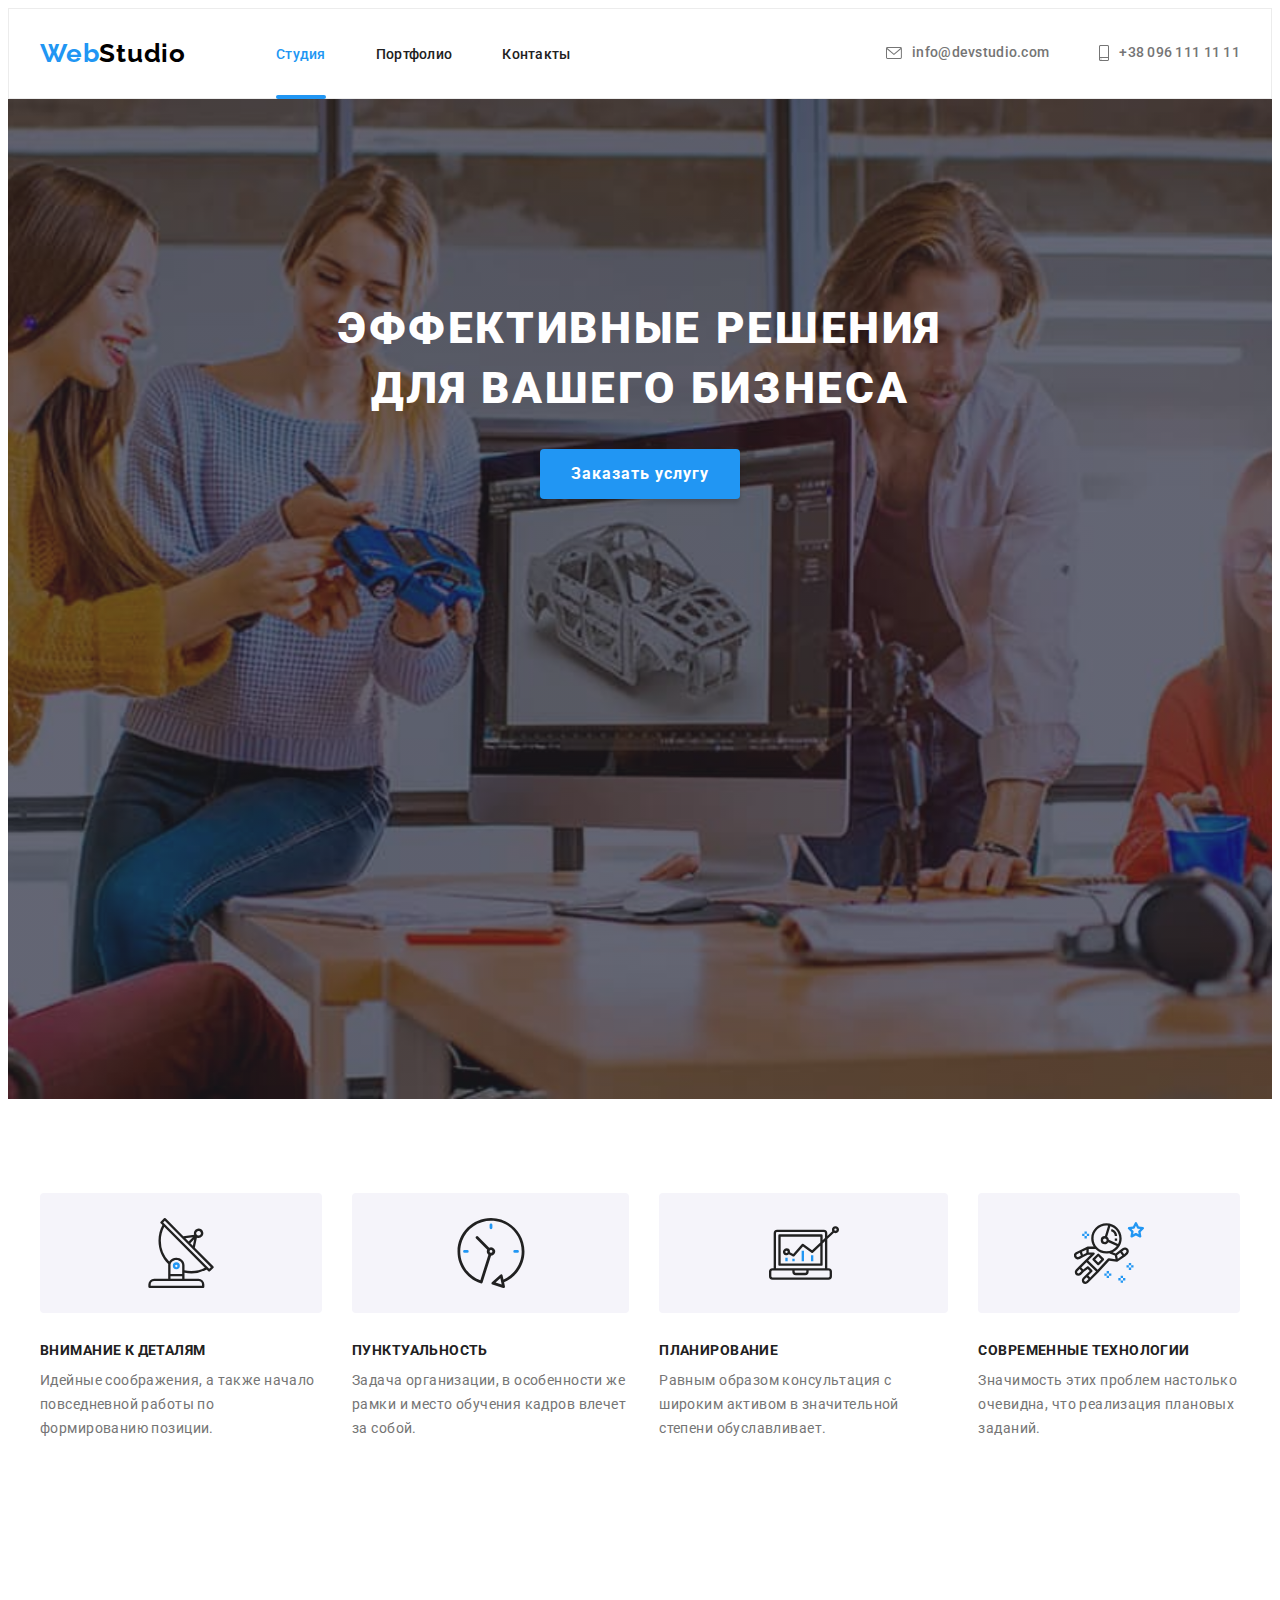
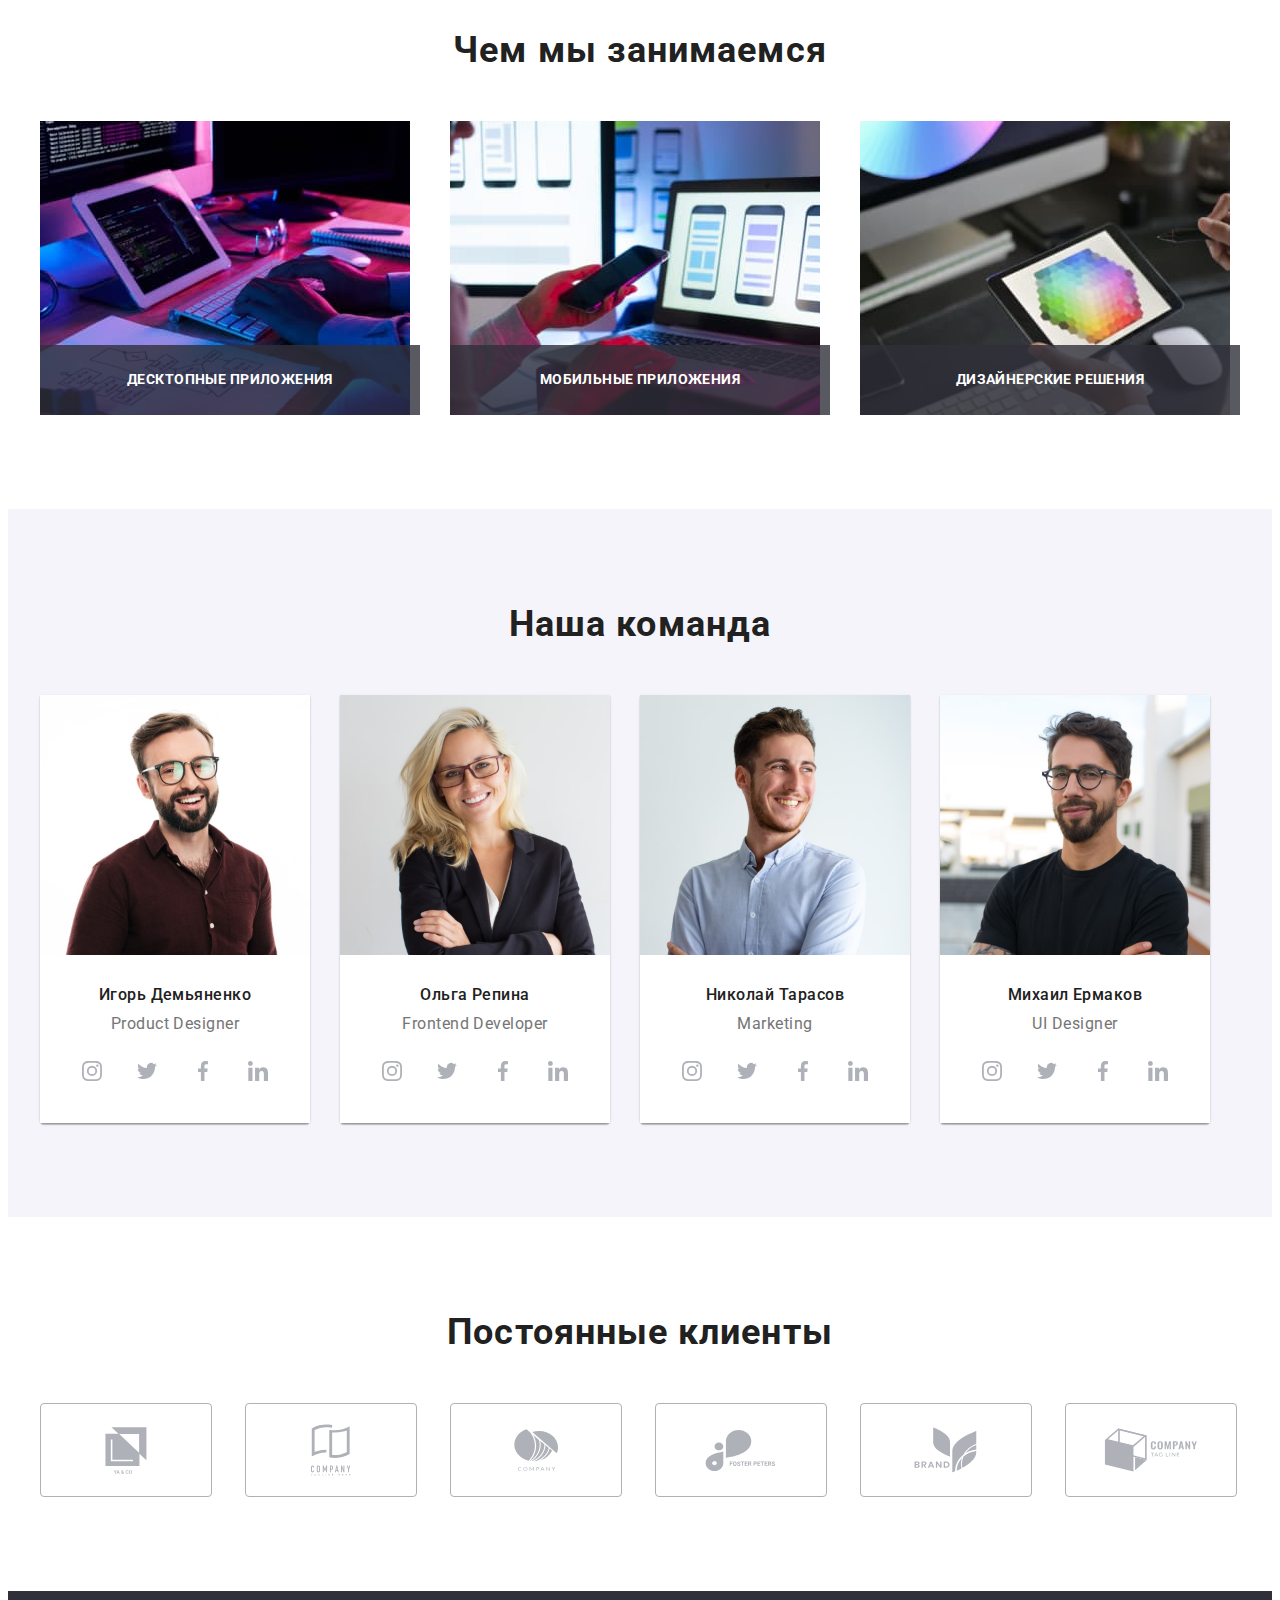
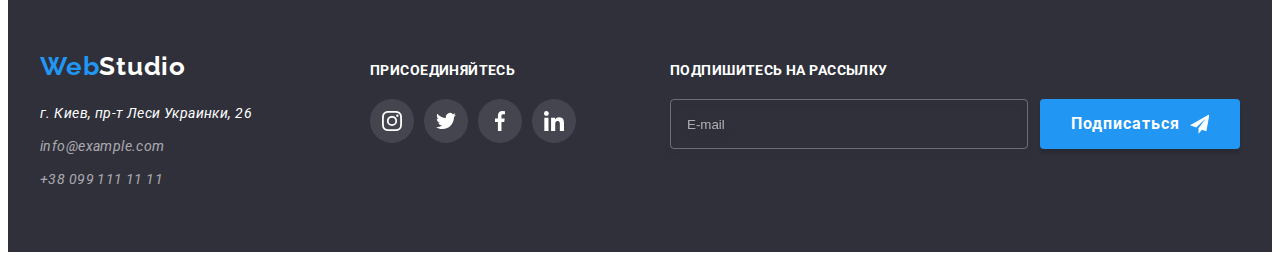
==== commit c3bd3a65: "Оформлены form в footer и модальном окне" ====
--- a/index.html
+++ b/index.html
@@ -69,7 +69,9 @@
             Эффективные решения<br />
             для вашего бизнеса
           </h1>
-          <button data-modal-open class="component-btn" type="button">Заказать услугу</button>
+          <button data-modal-open class="component-btn" type="button">
+            Заказать услугу
+          </button>
         </div>
       </section>
 
@@ -409,7 +411,7 @@
         </div>
       </section>
     </main>
-
+    <!--=======Footer====================-->
     <footer class="footer">
       <div class="container footer-container">
         <div class="footer-left">
@@ -472,21 +474,27 @@
               </a>
             </li>
           </ul>
-        </div> 
+        </div>
         <div class="footer-newsletter">
           <p class="newsletter-title">Подпишитесь на рассылку</p>
-          <form class="newsletter-form" action="">
-            <input class="newsletter-input" type="email" name="user-name" placeholder="E-mail">
-            <button type="submit" class="component-btn newsletter-btn">Подписаться
+          <form class="newsletter-form">
+            <input
+              class="newsletter-input"
+              type="email"
+              name="user-name"
+              placeholder="E-mail"
+            />
+            <button type="submit" class="component-btn newsletter-btn">
+              Подписаться
               <svg class="newsletter-btn-icon" width="24" height="24">
                 <use href="./images/icons.svg#icon-send"></use>
               </svg>
-            </button>   
+            </button>
           </form>
         </div>
       </div>
     </footer>
-
+    <!--===Backdrop==Всплывающие окно с формой===-->
     <div data-modal class="backdrop is-hidden">
       <div class="modal">
         <button data-modal-close type="button" class="close-btn">
@@ -495,54 +503,85 @@
           </svg>
         </button>
 
-        <form class="form" action="">
-          <p class="form-title">Оставьте свои данные, мы вам перезвоним</p>
-         
-          <label class="form-label">Имя 
-            <div class="form-field">
-              <input type="text" class="form-input" name="user-name"> 
-              <svg class="form-icon" width="18" height="18">
+        <form class="modal-form js-speaker-form">
+          <p class="modal-form-title">
+            Оставьте свои данные, мы вам перезвоним
+          </p>
+
+          <label class="modal-form-label"
+            >Имя
+            <span class="modal-form-wrapper">
+              <input
+                type="text"
+                class="modal-form-input"
+                name="user-name"
+                minlength="2"
+                pattern="[a-zA-Zа-яёА-ЯЁ]+"
+                title="Имя должно содержать символы кирилицы или латыни"
+                required
+              />
+              <svg class="modal-form-icon" width="18" height="18">
                 <use href="./images/icons.svg#modal-person"></use>
               </svg>
-            </div>
-          </label> 
-
-          <label class="form-label">Телефон 
-            <div class="form-field">
-            <input type="tell" class="form-input" name="user-tell">
-            <svg class="form-icon" width="18" height="18">
-              <use href="./images/icons.svg#modal-phone"></use>
-            </svg>
-            </div>
-          </label>
-
-          <label class="form-label">Почта
-            <div class="form-field">
-            <input type="email" class="form-input" name="user-email">
-            <svg class="form-icon" width="18" height="18">
-              <use href="./images/icons.svg#modal-email"></use>
-            </svg>
-            </div>
-          </label>
-
-          <label class="form-label">Комментарий
-            <textarea class="form-comment" name="user-comment" placeholder="Введите текст"></textarea>
-          </label>
-
-          <label class="form-contract-label">
-            <input type="checkbox" class="form-contract-checkbox" name="contract-input" value="yes" id="contract">
-            <span class="form-contract-text"> Соглашаюсь с рассылкой и принимаю</span>
-            <span class="form-contract-text">
-              <a href="#">Условия договора</a>
             </span>
           </label>
 
-          <buttont class="component-btn" type="submit">Отправить</buttont>
-
+          <label class="modal-form-label"
+            >Телефон
+            <span class="modal-form-wrapper">
+              <input
+                type="tel"
+                class="modal-form-input"
+                name="user-tell"
+                pattern="[0-9]{3}-[0-9]{3}-[0-9]{2}-[0-9]{2}"
+                title="093-000-00-00"
+                required
+              />
+              <svg class="modal-form-icon" width="18" height="18">
+                <use href="./images/icons.svg#modal-phone"></use>
+              </svg>
+            </span>
+          </label>
+
+          <label class="modal-form-label"
+            >Почта
+            <span class="modal-form-wrapper">
+              <input type="email" class="modal-form-input" name="user-email" />
+              <svg class="modal-form-icon" width="18" height="18">
+                <use href="./images/icons.svg#modal-email"></use>
+              </svg>
+            </span>
+          </label>
+
+          <label class="modal-form-label"
+            >Комментарий
+            <textarea
+              class="modal-form-comment"
+              name="user-comment"
+              placeholder="Введите текст"
+            ></textarea>
+          </label>
+
+          <input
+            type="checkbox"
+            class="modal-form-contract-checkbox visualy-hidden"
+            name="contract-input"
+            value="yes"
+            id="contract"
+          />
+          <label for="contract" class="modal-form-contract-label"
+            >Соглашаюсь с рассылкой и принимаю&nbsp;<a href="#"
+              >Условия договора</a
+            ></label
+          >
+
+          <button class="component-btn form-btn" type="submit">
+            Отправить
+          </button>
         </form>
       </div>
     </div>
-
+    <!--==============JS========================-->
     <script src="./js/modal.js"></script>
   </body>
 </html>
--- a/css/styles.css
+++ b/css/styles.css
@@ -59,7 +59,6 @@
   margin-bottom: 50px;
 }
 .component-btn{
-  /*box-sizing: content-box;*/
   width: 200px;
   height: 50px;
   padding: 10px 31px;
@@ -88,11 +87,14 @@
 /*======END===COMPONENTS========*/
 /*========hidden================*/
 .visualy-hidden {
-  position: absolute;
-  clip: rect(0 0 0 0);
-  width: 1px;
-  height: 1px;
-  margin: -1px;
+  position: absolute !important;
+  clip: rect(1px 1px 1px 1px); /* IE6, IE7 */
+  clip: rect(1px, 1px, 1px, 1px,);
+  padding: 0 !important;
+  border: 0 !important;
+  height: 1px !important;
+  width: 1px !important;
+  overflow: hidden;
 }
 /*====end==hidden===============*/
 /* ===========header==========*/
@@ -533,7 +535,7 @@
   margin-right: 12px;
   padding-left: 16px;
 
-  outline: none;
+  color: var(--primary-white-color);
   background-color: transparent;
   border: 1px solid rgba(255, 255, 255, 0.3);
   box-sizing: border-box;
@@ -543,8 +545,11 @@
   transition: border-color 250ms cubic-bezier(0.4, 0, 0.2, 1);
 }
 
-.newsletter-input:focus,
-.newsletter-input:hover {
+.newsletter-input::placeholder{
+  color: rgba(255, 255, 255, 0.6);
+}
+.newsletter-input:focus{
+  outline: none;
   border-color: var(--accent-color);
 }
 
@@ -577,6 +582,7 @@
   left: 50%;
   width: 528px;
   height: 581px;
+  padding: 40px;
   background-color: var(--primary-white-color);
   box-shadow: 0px 1px 3px rgba(0, 0, 0, 0.12), 0px 1px 1px rgba(0, 0, 0, 0.14),
     0px 2px 1px rgba(0, 0, 0, 0.2);
@@ -607,10 +613,12 @@
   pointer-events: none;
 }
 /*------Form-------*/
-.form {
-  margin: 40px 40px;
-}
-.form-title {
+.modal-form {
+  display: flex;
+  flex-direction: column;
+}
+
+.modal-form-title {
   margin-bottom: 12px;
 
   font-weight: 700;
@@ -621,56 +629,61 @@
 
   color: var(--title-text-color);
 }
-.form-label {
-  display: block;
+
+.modal-form-label {
   margin-bottom: 10px;
-  /*width: 448px;
-  height: 58px;*/
 
   font-weight: normal;
   font-size: 12px;
   line-height: 1.17;
   letter-spacing: 0.01em;
 }
-.form-field {
+
+.modal-form-wrapper {
   position: relative;
+  display: block;
    margin-top: 4px;
 }
-.form-input {
-  width: 448px;
+
+.modal-form-input {
+  width: 100%;
   height: 40px;
   padding-left: 42px;
- 
 
   border: 1px solid rgba(33, 33, 33, 0.2);
   box-sizing: border-box;
   border-radius: 4px;
 
+  cursor: pointer;
+
+  transition: border-color 250ms cubic-bezier(0.4, 0, 0.2, 1);
+}
+
+.modal-form-icon {
+  position: absolute;
+  left: 12px;
+  top: 50%;
+  cursor: pointer;
+  transform: translateY(-50%);
+
+  transition: fil 250ms cubic-bezier(0.4, 0, 0.2, 1);
+}
+
+.modal-form-input:focus{
   outline: none;
-  cursor: pointer;
-}
-.form-icon {
-  position: absolute;
-  left: 0;
-  top: 0;
-  margin-left: 12px;
-
-  transform: translateY(50%);
-}
-.form-label:hover .form-input,
-.form-label:focus .form-input{
   border-color: var(--accent-color);
 }
-.form-label:hover .form-icon,
-.form-label:focus .form-icon{
+
+.modal-form-input:focus +.modal-form-icon{
   fill: var(--accent-color);
 }
 
-.form-comment {
+
+.modal-form-comment {
   resize: none;
-  width: 448px;
+  width: 100%;
   height: 120px;
-  padding: 16px 12px;
+  padding: 12px 16px;
   margin-top: 4px;
 
   font-weight: normal;
@@ -684,26 +697,58 @@
   border-radius: 4px;
 
   cursor: pointer;
-}
-.form-comment:hover ,
-.form-comment:focus {
+
+  transition: border-color 250ms cubic-bezier(0.4, 0, 0.2, 1);
+}
+
+.modal-form-comment::placeholder{
+  color: rgba(117, 117, 117, 0.5);
+}
+
+.modal-form-comment:focus {
+  outline: none;
   border-color: var(--accent-color);
 }
 
-.form-contract-label{
-  width: 423px;
+.modal-form-contract-label{
+  display: flex;
+  align-items: center;
+  width: 100%;
   height: 24px;
   margin-top: 10px;
   padding-left: 13px;
-}
-
-.form-contract-text{
+  margin-bottom: 30px;
+
   font-weight: normal;
-font-size: 14px;
-line-height: 1.71;
-letter-spacing: 0.03em;
-color: var(--primary-text-color);
-}
+  font-size: 14px;
+  line-height: 1.71;
+  letter-spacing: 0.03em;
+  color: var(--primary-text-color);
+}
+
+.modal-form-contract-label::before{
+  content: "";
+  display: block;
+  width: 16px;
+  height: 15px;
+  border: 1px solid #212121;
+  margin-right: 7px;
+  cursor: pointer;
+
+  transition: background-color 250ms cubic-bezier(0.4, 0, 0.2, 1);
+
+}
+.modal-form-contract-checkbox:checked + .modal-form-contract-label::before{
+  border: none;
+  background-image: url(../images/icon-check.svg);
+}
+.modal-form-contract-checkbox:focus + .modal-form-contract-label::before{
+  border-color: var(--accent-color);
+}
+.form-btn {
+  margin: 0 auto;
+}
+
 /*====END==Backdrop==========*/
 /*=======END==Index==========*/
 /*=============================*/
@@ -736,8 +781,8 @@
   cursor: pointer;
 
   transition: color 250ms cubic-bezier(0.4, 0, 0.2, 1),
-    background-color 250ms cubic-bezier(0.4, 0, 0.2, 1),
-    box-shadow 250ms cubic-bezier(0.4, 0, 0.2, 1);
+  background-color 250ms cubic-bezier(0.4, 0, 0.2, 1),
+  box-shadow 250ms cubic-bezier(0.4, 0, 0.2, 1);
 }
 .filter-btn:hover,
 .filter-btn:focus {
